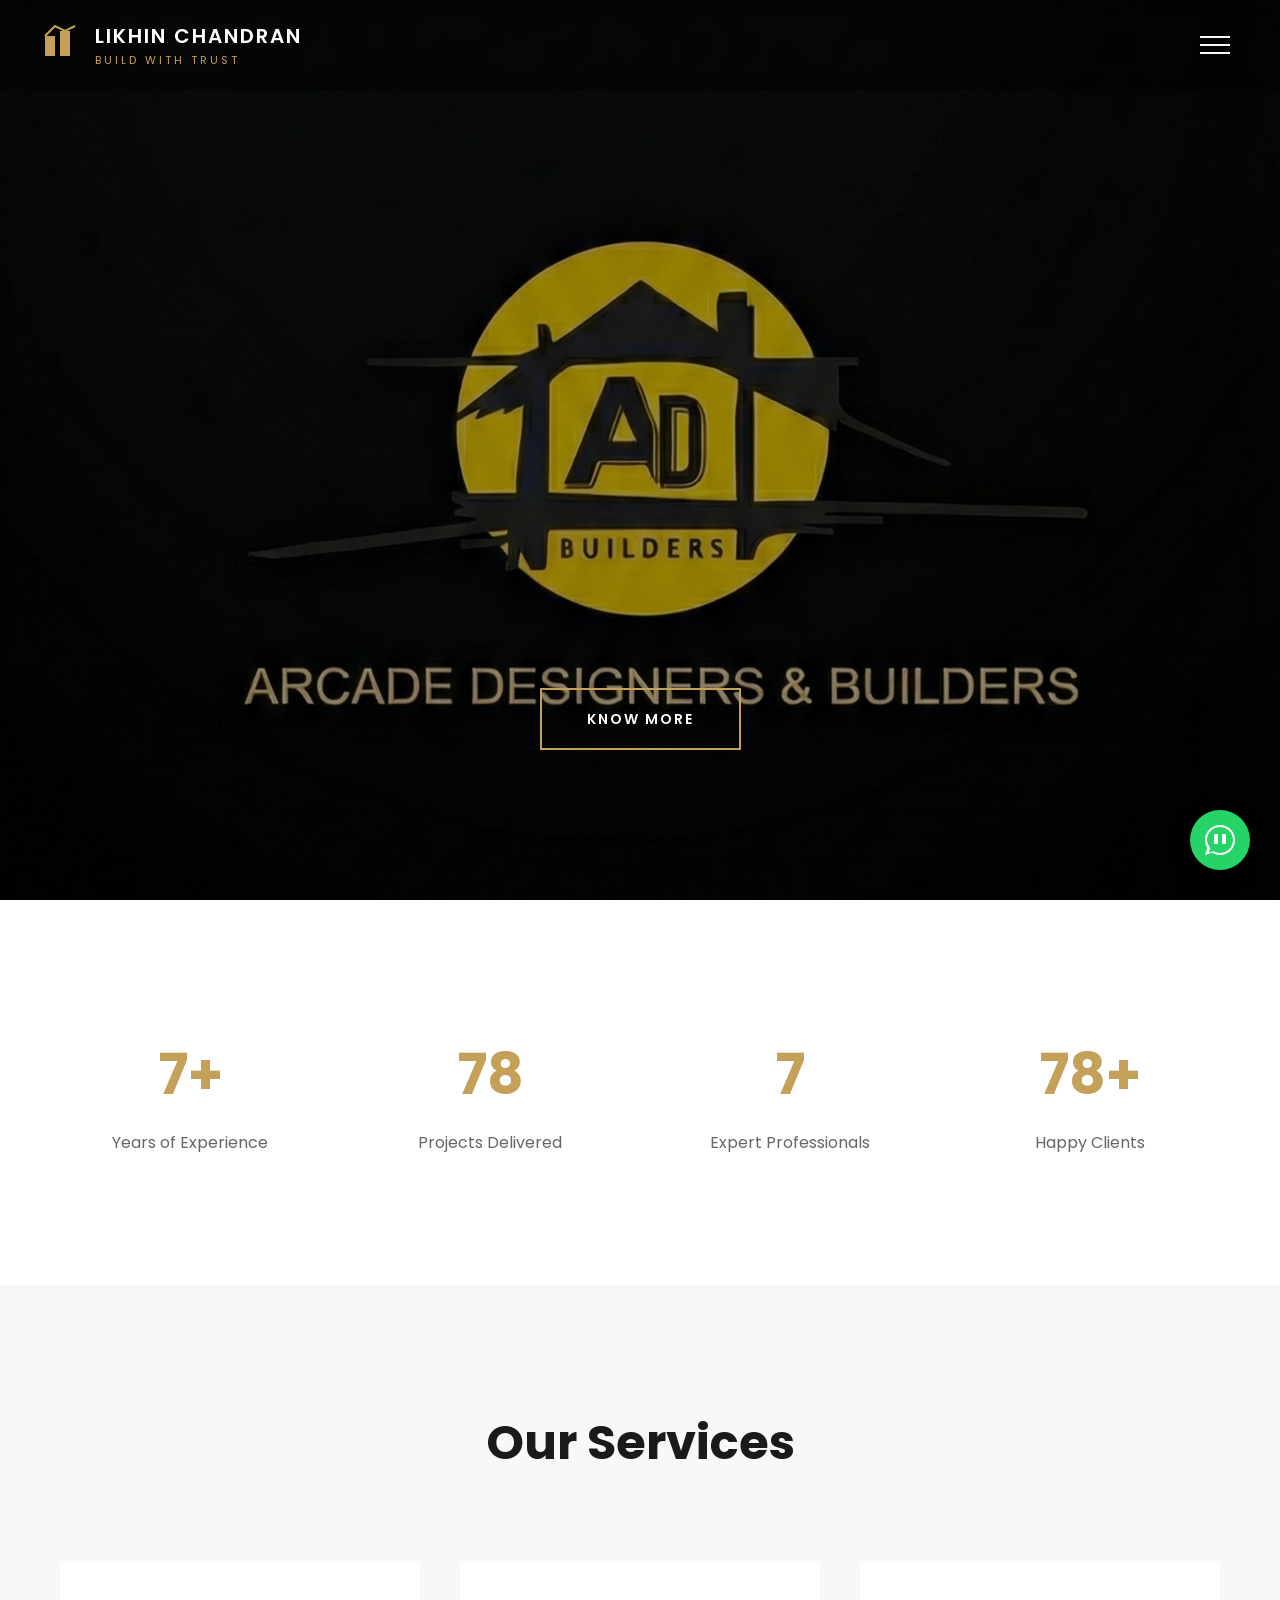
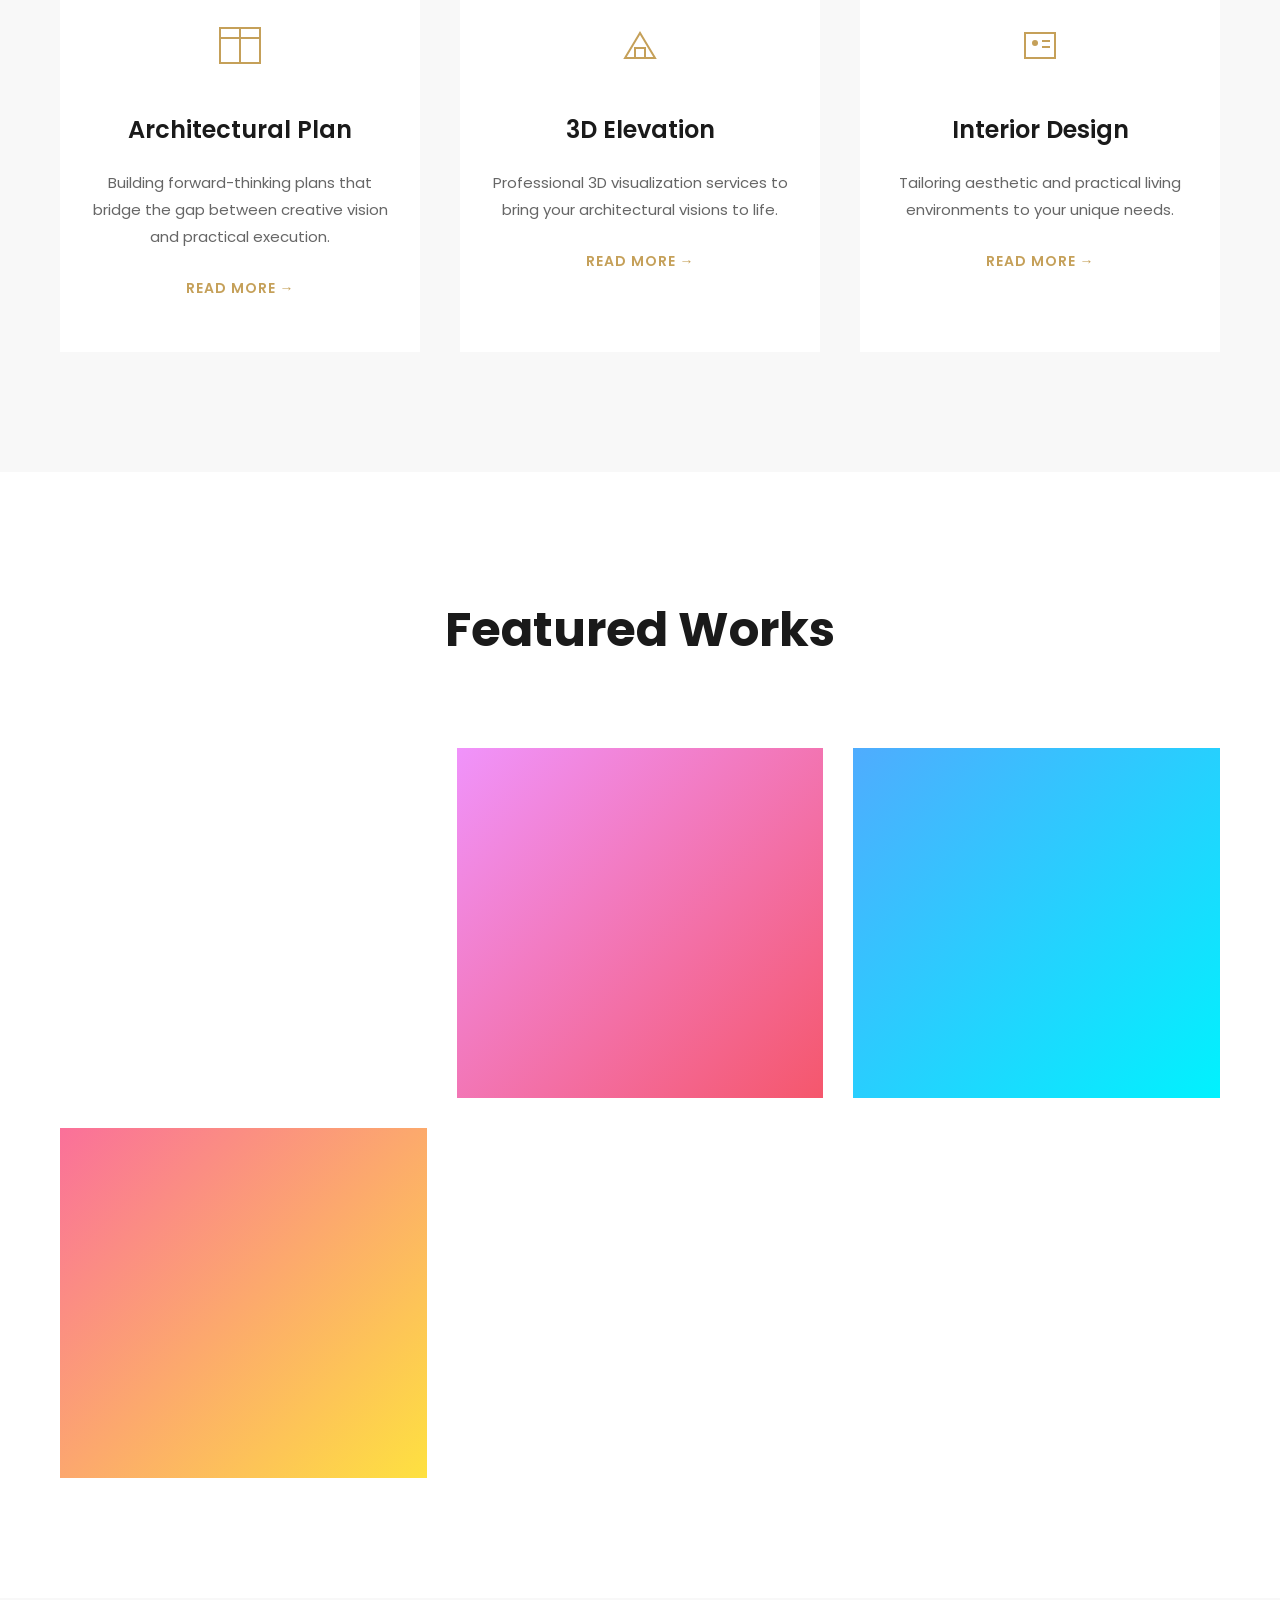
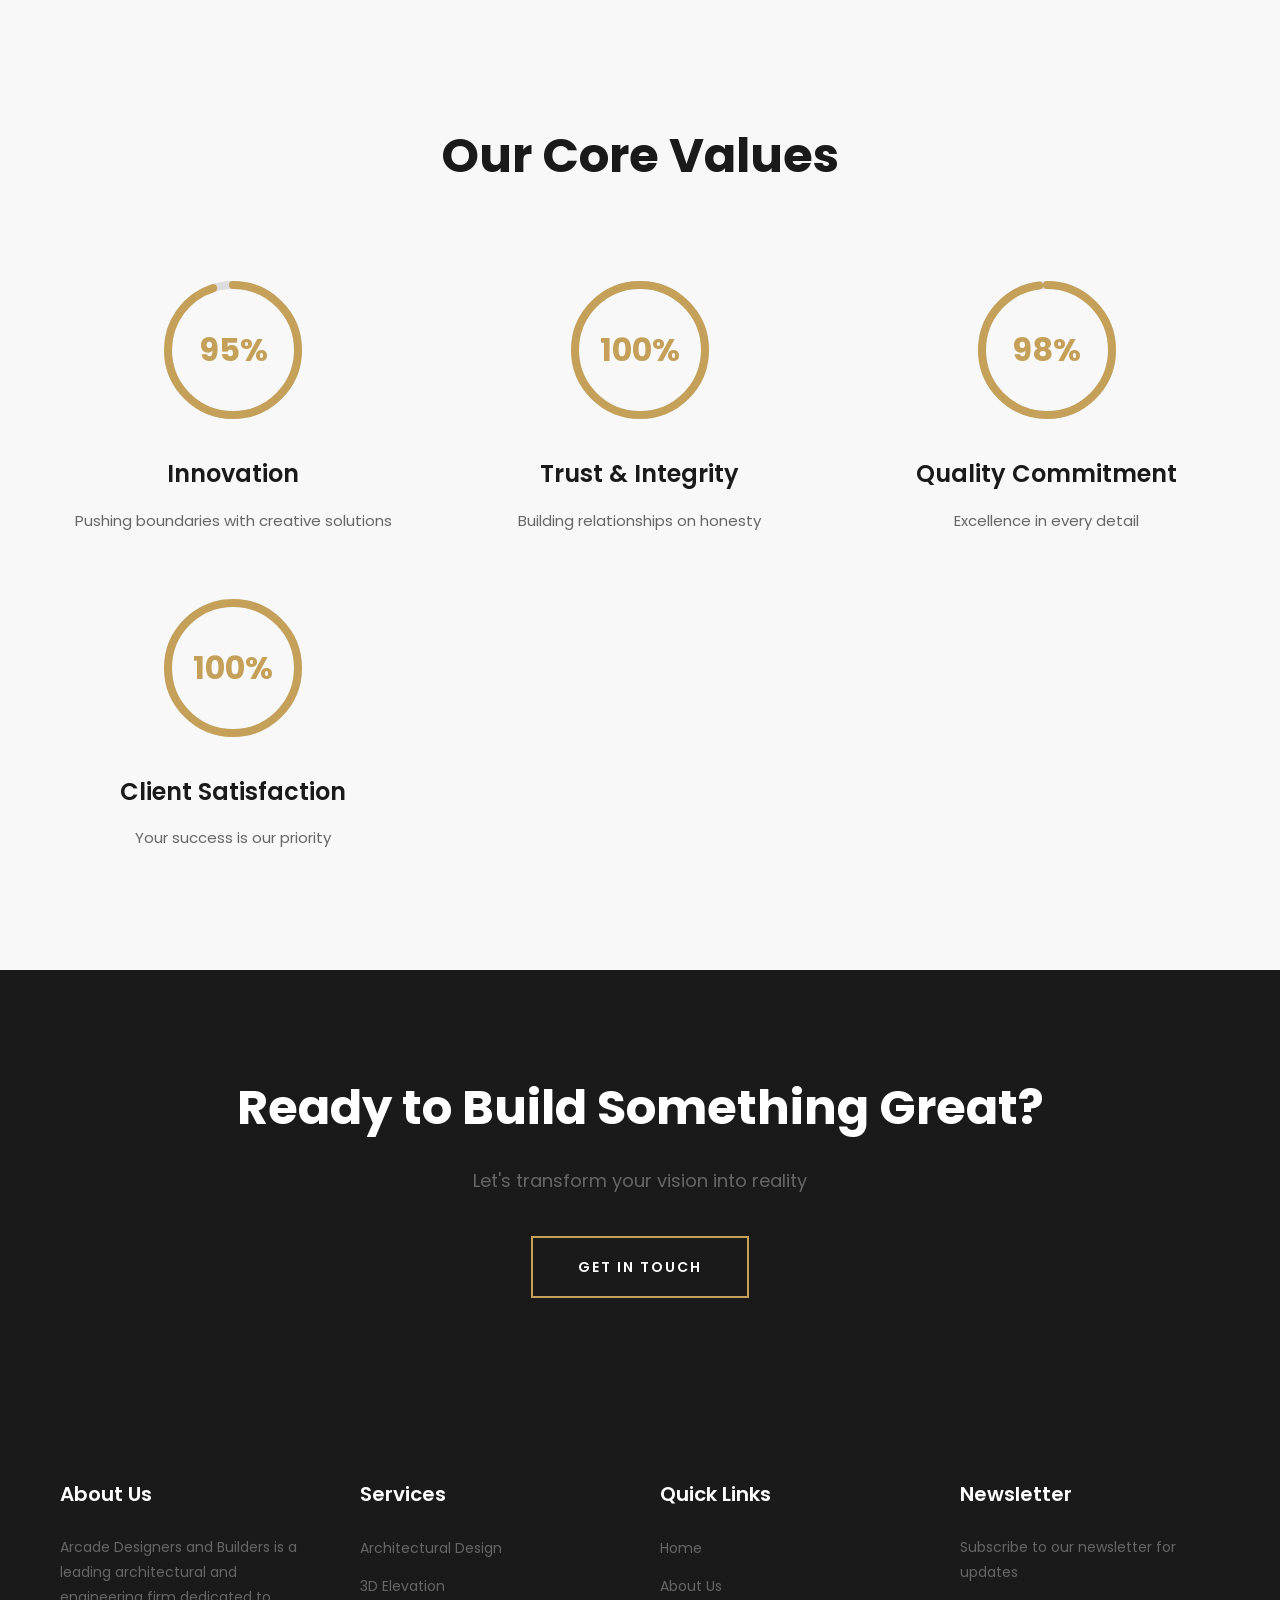
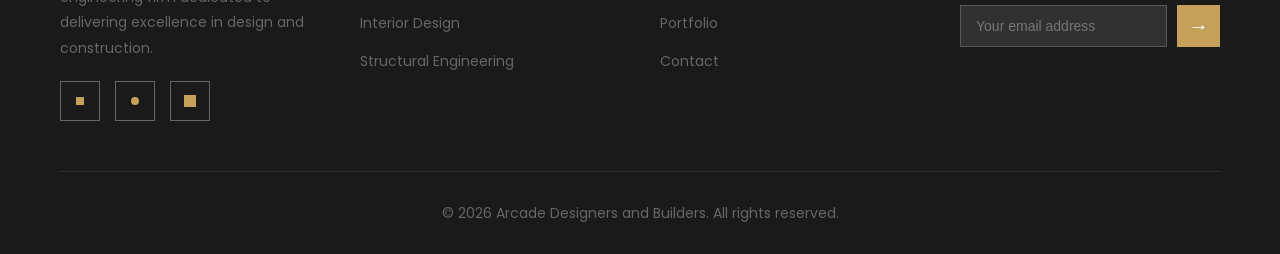
==== index.html @ ccc4a465 "Add files via upload" ====
<!DOCTYPE html>
<html lang="en">

<head>
    <meta charset="UTF-8">
    <meta name="viewport" content="width=device-width, initial-scale=1.0">
    <meta http-equiv="Cache-Control" content="no-cache, no-store, must-revalidate">
    <meta http-equiv="Pragma" content="no-cache">
    <meta http-equiv="Expires" content="0">
    <title>ARCADE DESIGNERS AND BUILDERS - Engineering Excellence, Delivered</title>
    <meta name="description"
        content="Professional architectural design, 3D elevation, and interior design services. Building with trust for over 10 years.">
    <link rel="preconnect" href="https://fonts.googleapis.com">
    <link rel="preconnect" href="https://fonts.gstatic.com" crossorigin>
    <link href="https://fonts.googleapis.com/css2?family=Poppins:wght@300;400;500;600;700&display=swap"
        rel="stylesheet">
    <link rel="stylesheet" href="style.css?v=3">
</head>

<body>
    <!-- Header -->
    <header class="header">
        <div class="logo">
            <div class="logo-icon">
                <svg width="40" height="40" viewBox="0 0 40 40" fill="none">
                    <rect x="5" y="15" width="10" height="20" fill="#C5A059" />
                    <rect x="20" y="10" width="10" height="25" fill="#C5A059" />
                    <rect x="35" y="5" width="0" height="30" fill="#C5A059" />
                    <path d="M5 15 L15 5 L25 10 L35 5" stroke="#C5A059" stroke-width="2" />
                </svg>
            </div>
            <div class="logo-text">
                <h1>LIKHIN CHANDRAN</h1>
                <p>Build with Trust</p>
            </div>
        </div>
        <button class="hamburger" id="hamburger" aria-label="Toggle Menu">
            <span></span>
            <span></span>
            <span></span>
        </button>
    </header>

    <!-- Full Screen Menu Overlay -->
    <div class="menu-overlay" id="menuOverlay">
        <nav class="menu-nav">
            <a href="#home" class="menu-link">Home</a>
            <a href="#about" class="menu-link">About Us</a>
            <a href="#services" class="menu-link">Services</a>
            <a href="#portfolio" class="menu-link">Portfolio</a>
            <a href="#contact" class="menu-link">Contact</a>
        </nav>
    </div>

    <!-- Hero Section -->
    <section class="hero" id="home">
        <div class="hero-slider">
            <div class="hero-slide active" style="background: url('images/main.png') center/cover no-repeat;">
                <div class="hero-overlay"></div>
            </div>
        </div>
        <div class="hero-content">
            <h2 class="hero-title"></h2>
            <a href="#services" class="hero-btn">KNOW MORE</a>
        </div>
    </section>

    <!-- Statistics Section -->
    <section class="statistics">
        <div class="container">
            <div class="stats-grid">
                <div class="stat-card reveal">
                    <div class="stat-number">10+</div>
                    <div class="stat-label">Years of Experience</div>
                </div>
                <div class="stat-card reveal">
                    <div class="stat-number">100</div>
                    <div class="stat-label">Projects Delivered</div>
                </div>
                <div class="stat-card reveal">
                    <div class="stat-number">10</div>
                    <div class="stat-label">Expert Professionals</div>
                </div>
                <div class="stat-card reveal">
                    <div class="stat-number">100+</div>
                    <div class="stat-label">Happy Clients</div>
                </div>
            </div>
        </div>
    </section>

    <!-- Services Section -->
    <section class="services" id="services">
        <div class="container">
            <h2 class="section-title reveal">Our Services</h2>
            <div class="services-grid">
                <div class="service-card reveal">
                    <div class="service-icon">
                        <svg width="60" height="60" viewBox="0 0 60 60" fill="none">
                            <rect x="10" y="15" width="40" height="35" stroke="#C5A059" stroke-width="2" />
                            <line x1="10" y1="25" x2="50" y2="25" stroke="#C5A059" stroke-width="2" />
                            <line x1="30" y1="15" x2="30" y2="50" stroke="#C5A059" stroke-width="2" />
                        </svg>
                    </div>
                    <h3>Architectural Plan</h3>
                    <p>Building forward-thinking plans that bridge the gap between creative vision and practical
                        execution.
                    </p>
                    <a href="services.html#architectural-plan" class="read-more">READ MORE →</a>
                </div>
                <div class="service-card reveal">
                    <div class="service-icon">
                        <svg width="60" height="60" viewBox="0 0 60 60" fill="none">
                            <path d="M15 45 L30 20 L45 45 Z" stroke="#C5A059" stroke-width="2" />
                            <rect x="25" y="35" width="10" height="10" stroke="#C5A059" stroke-width="2" />
                        </svg>
                    </div>
                    <h3>3D Elevation</h3>
                    <p>Professional 3D visualization services to bring your architectural visions to life.</p>
                    <a href="services.html#3d-elevation" class="read-more">READ MORE →</a>
                </div>
                <div class="service-card reveal">
                    <div class="service-icon">
                        <svg width="60" height="60" viewBox="0 0 60 60" fill="none">
                            <rect x="15" y="20" width="30" height="25" stroke="#C5A059" stroke-width="2" />
                            <circle cx="25" cy="30" r="3" fill="#C5A059" />
                            <rect x="32" y="27" width="8" height="2" fill="#C5A059" />
                            <rect x="32" y="33" width="8" height="2" fill="#C5A059" />
                        </svg>
                    </div>
                    <h3>Interior Design</h3>
                    <p>Tailoring aesthetic and practical living environments to your unique needs.</p>
                    <a href="services.html#interior-design" class="read-more">READ MORE →</a>
                </div>
            </div>
        </div>
    </section>

    <!-- Portfolio Section -->
    <section class="portfolio" id="portfolio">
        <div class="container">
            <h2 class="section-title reveal">Featured Works</h2>
            <div class="portfolio-grid">
                <a href="works.html#residential" class="portfolio-item reveal">
                    <div class="portfolio-image" style="background: url('images/main3.png') center/cover no-repeat;">
                    </div>
                    <div class="portfolio-overlay">
                        <h3>Residential Villa</h3>
                        <p>Modern Architecture</p>
                    </div>
                </a>
                <a href="works.html#commercial" class="portfolio-item reveal">
                    <div class="portfolio-image" style="background: linear-gradient(135deg, #f093fb 0%, #f5576c 100%);">
                    </div>
                    <div class="portfolio-overlay">
                        <h3>Commercial Complex</h3>
                        <p>Contemporary Design</p>
                    </div>
                </a>
                <a href="works.html#interior" class="portfolio-item reveal">
                    <div class="portfolio-image" style="background: linear-gradient(135deg, #4facfe 0%, #00f2fe 100%);">
                    </div>
                    <div class="portfolio-overlay">
                        <h3>Luxury Interior</h3>
                        <p>Premium Finishes</p>
                    </div>
                </a>
                <a href="works.html#urban" class="portfolio-item reveal">
                    <div class="portfolio-image" style="background: linear-gradient(135deg, #fa709a 0%, #fee140 100%);">
                    </div>
                    <div class="portfolio-overlay">
                        <h3>Urban Planning</h3>
                        <p>Smart City Solutions</p>
                    </div>
                </a>
            </div>
        </div>
    </section>

    <!-- Core Values with Progress Circles -->
    <section class="core-values">
        <div class="container">
            <h2 class="section-title reveal">Our Core Values</h2>
            <div class="values-grid">
                <div class="value-card reveal">
                    <div class="progress-circle" data-progress="95">
                        <svg width="150" height="150">
                            <circle cx="75" cy="75" r="65" class="progress-bg"></circle>
                            <circle cx="75" cy="75" r="65" class="progress-bar" data-target="95"></circle>
                        </svg>
                        <div class="progress-text">95%</div>
                    </div>
                    <h3>Innovation</h3>
                    <p>Pushing boundaries with creative solutions</p>
                </div>
                <div class="value-card reveal">
                    <div class="progress-circle" data-progress="100">
                        <svg width="150" height="150">
                            <circle cx="75" cy="75" r="65" class="progress-bg"></circle>
                            <circle cx="75" cy="75" r="65" class="progress-bar" data-target="100"></circle>
                        </svg>
                        <div class="progress-text">100%</div>
                    </div>
                    <h3>Trust & Integrity</h3>
                    <p>Building relationships on honesty</p>
                </div>
                <div class="value-card reveal">
                    <div class="progress-circle" data-progress="98">
                        <svg width="150" height="150">
                            <circle cx="75" cy="75" r="65" class="progress-bg"></circle>
                            <circle cx="75" cy="75" r="65" class="progress-bar" data-target="98"></circle>
                        </svg>
                        <div class="progress-text">98%</div>
                    </div>
                    <h3>Quality Commitment</h3>
                    <p>Excellence in every detail</p>
                </div>
                <div class="value-card reveal">
                    <div class="progress-circle" data-progress="100">
                        <svg width="150" height="150">
                            <circle cx="75" cy="75" r="65" class="progress-bg"></circle>
                            <circle cx="75" cy="75" r="65" class="progress-bar" data-target="100"></circle>
                        </svg>
                        <div class="progress-text">100%</div>
                    </div>
                    <h3>Client Satisfaction</h3>
                    <p>Your success is our priority</p>
                </div>
            </div>
        </div>
    </section>

    <!-- Call to Action -->
    <section class="cta">
        <div class="container">
            <div class="cta-content reveal">
                <h2>Ready to Build Something Great?</h2>
                <p>Let's transform your vision into reality</p>
                <a href="contact.html" class="cta-btn" style="display: inline-block; text-decoration: none;">GET IN
                    TOUCH</a>
            </div>
        </div>
    </section>


    <!-- Footer -->
    <footer class="footer" id="contact">
        <div class="container">
            <div class="footer-grid">
                <div class="footer-col">
                    <h4>About Us</h4>
                    <p>Arcade Designers and Builders is a leading architectural and engineering firm dedicated to
                        delivering
                        excellence in design and construction.</p>
                    <div class="social-links">
                        <a href="#" aria-label="Facebook">
                            <svg width="24" height="24" fill="#C5A059">
                                <rect x="8" y="8" width="8" height="8" />
                            </svg>
                        </a>
                        <a href="#" aria-label="Instagram">
                            <svg width="24" height="24" fill="#C5A059">
                                <circle cx="12" cy="12" r="4" />
                            </svg>
                        </a>
                        <a href="#" aria-label="LinkedIn">
                            <svg width="24" height="24" fill="#C5A059">
                                <rect x="6" y="6" width="12" height="12" />
                            </svg>
                        </a>
                    </div>
                </div>
                <div class="footer-col">
                    <h4>Services</h4>
                    <ul>
                        <li><a href="#">Architectural Design</a></li>
                        <li><a href="#">3D Elevation</a></li>
                        <li><a href="#">Interior Design</a></li>
                        <li><a href="#">Structural Engineering</a></li>
                    </ul>
                </div>
                <div class="footer-col">
                    <h4>Quick Links</h4>
                    <ul>
                        <li><a href="#">Home</a></li>
                        <li><a href="#">About Us</a></li>
                        <li><a href="#">Portfolio</a></li>
                        <li><a href="#">Contact</a></li>
                    </ul>
                </div>
                <div class="footer-col">
                    <h4>Newsletter</h4>
                    <p>Subscribe to our newsletter for updates</p>
                    <form class="newsletter-form">
                        <input type="email" placeholder="Your email address" required>
                        <button type="submit" aria-label="Subscribe">→</button>
                    </form>
                </div>
            </div>
            <div class="footer-bottom">
                <p>&copy; 2026 Arcade Designers and Builders. All rights reserved.</p>
            </div>
        </div>
    </footer>

    <!-- Floating WhatsApp Button -->
    <a href="https://wa.me/1234567890" class="whatsapp-float" target="_blank" aria-label="Chat on WhatsApp">
        <svg width="60" height="60" viewBox="0 0 60 60" fill="white">
            <path
                d="M30 15c-8.284 0-15 6.716-15 15 0 2.973.87 5.745 2.363 8.084L15 45l7.13-2.256A14.94 14.94 0 0030 45c8.284 0 15-6.716 15-15s-6.716-15-15-15zm0 2c7.18 0 13 5.82 13 13s-5.82 13-13 13a12.94 12.94 0 01-6.508-1.738l-4.63 1.465 1.528-4.493A12.94 12.94 0 0117 30c0-7.18 5.82-13 13-13z" />
            <path
                d="M24 25c0-.552.448-1 1-1h2c.552 0 1 .448 1 1v8c0 .552-.448 1-1 1h-2c-.552 0-1-.448-1-1v-8zm8 0c0-.552.448-1 1-1h2c.552 0 1 .448 1 1v8c0 .552-.448 1-1 1h-2c-.552 0-1-.448-1-1v-8z" />
        </svg>
    </a>

    <script src="script.js?v=3"></script>
</body>

</html>
---- style.css ----
/* CSS Variables */
:root {
    --color-primary: #C5A059;
    --color-dark: #1a1a1a;
    --color-gray: #333;
    --color-light-gray: #666;
    --color-white: #ffffff;
    --font-primary: 'Poppins', sans-serif;
    --transition: all 0.5s cubic-bezier(0.4, 0, 0.2, 1);
    --transition-fast: all 0.3s cubic-bezier(0.4, 0, 0.2, 1);
}

/* Reset & Base Styles */
* {
    margin: 0;
    padding: 0;
    box-sizing: border-box;
}

body {
    font-family: var(--font-primary);
    color: var(--color-gray);
    line-height: 1.6;
    overflow-x: hidden;
}

html {
    scroll-behavior: smooth;
    scroll-padding-top: 80px;
}

@media (prefers-reduced-motion: reduce) {
    html {
        scroll-behavior: auto;
    }
}

.container {
    max-width: 1200px;
    margin: 0 auto;
    padding: 0 20px;
}

/* Header */
.header {
    position: fixed;
    top: 0;
    left: 0;
    right: 0;
    z-index: 1000;
    padding: 20px 40px;
    display: flex;
    justify-content: space-between;
    align-items: center;
    background: rgba(0, 0, 0, 0.3);
    backdrop-filter: blur(10px);
    transition: var(--transition);
}

.logo {
    display: flex;
    align-items: center;
    gap: 15px;
}

.logo-text h1 {
    font-size: 20px;
    font-weight: 600;
    color: var(--color-white);
    letter-spacing: 2px;
}

.logo-text p {
    font-size: 11px;
    color: var(--color-primary);
    letter-spacing: 3px;
    text-transform: uppercase;
}

/* Hamburger Menu */
.hamburger {
    background: none;
    border: none;
    cursor: pointer;
    display: flex;
    flex-direction: column;
    gap: 6px;
    padding: 10px;
}

.hamburger span {
    width: 30px;
    height: 2px;
    background: var(--color-white);
    transition: var(--transition);
}

.hamburger.active span:nth-child(1) {
    transform: rotate(45deg) translate(8px, 8px);
}

.hamburger.active span:nth-child(2) {
    opacity: 0;
}

.hamburger.active span:nth-child(3) {
    transform: rotate(-45deg) translate(7px, -7px);
}

/* Menu Overlay */
.menu-overlay {
    position: fixed;
    top: 0;
    left: 0;
    width: 100%;
    height: 100%;
    background: rgba(0, 0, 0, 0.98);
    z-index: 999;
    display: flex;
    align-items: center;
    justify-content: center;
    opacity: 0;
    visibility: hidden;
    transition: var(--transition);
}

.menu-overlay.active {
    opacity: 1;
    visibility: visible;
}

.menu-nav {
    display: flex;
    flex-direction: column;
    gap: 30px;
}

.menu-link {
    font-size: 48px;
    font-weight: 600;
    color: var(--color-white);
    text-decoration: none;
    position: relative;
    transition: var(--transition);
    opacity: 0;
    transform: translateY(30px);
}

.menu-overlay.active .menu-link {
    opacity: 1;
    transform: translateY(0);
}

.menu-overlay.active .menu-link:nth-child(1) {
    transition-delay: 0.1s;
}

.menu-overlay.active .menu-link:nth-child(2) {
    transition-delay: 0.2s;
}

.menu-overlay.active .menu-link:nth-child(3) {
    transition-delay: 0.3s;
}

.menu-overlay.active .menu-link:nth-child(4) {
    transition-delay: 0.4s;
}

.menu-overlay.active .menu-link:nth-child(5) {
    transition-delay: 0.5s;
}

.menu-link:hover {
    color: var(--color-primary);
    transform: translateX(20px);
}

/* Hero Section */
.hero {
    position: relative;
    height: 100vh;
    overflow: hidden;
}

.hero-slider {
    position: absolute;
    top: 0;
    left: 0;
    width: 100%;
    height: 100%;
}

.hero-slide {
    position: absolute;
    top: 0;
    left: 0;
    width: 100%;
    height: 100%;
    opacity: 0;
    transition: opacity 1.5s ease-in-out;
}

.hero-slide.active {
    opacity: 1;
}

.hero-overlay {
    position: absolute;
    top: 0;
    left: 0;
    width: 100%;
    height: 100%;
    background: rgba(0, 0, 0, 0.4);
}

.hero-content {
    position: relative;
    z-index: 2;
    height: 100%;
    display: flex;
    flex-direction: column;
    align-items: center;
    justify-content: flex-end;
    /* Move to bottom */
    text-align: center;
    padding: 0 20px;
    padding-bottom: 150px;
    /* Space above indicators */
}

.hero-title {
    font-size: 72px;
    font-weight: 700;
    color: var(--color-white);
    margin-bottom: 40px;
    animation: fadeInUp 1s ease;
}

.hero-btn {
    display: inline-block;
    padding: 18px 45px;
    background: transparent;
    border: 2px solid var(--color-primary);
    color: var(--color-white);
    font-size: 14px;
    font-weight: 600;
    letter-spacing: 2px;
    cursor: pointer;
    text-decoration: none;
    transition: var(--transition);
    animation: fadeInUp 1s ease 0.3s backwards;
}

.hero-btn:hover {
    background: var(--color-primary);
    transform: translateY(-3px);
    box-shadow: 0 10px 30px rgba(197, 160, 89, 0.3);
}

.hero-indicators {
    position: absolute;
    bottom: 40px;
    left: 40px;
    z-index: 3;
    display: flex;
    gap: 30px;
}

.indicator {
    font-size: 18px;
    font-weight: 300;
    color: rgba(255, 255, 255, 0.5);
    cursor: pointer;
    transition: var(--transition);
}

.indicator.active {
    color: var(--color-primary);
    font-weight: 600;
}

/* Statistics Section */
.statistics {
    background: var(--color-white);
    padding: 100px 0;
}

.stats-grid {
    display: grid;
    grid-template-columns: repeat(auto-fit, minmax(250px, 1fr));
    gap: 40px;
}

.stat-card {
    text-align: center;
    padding: 30px;
}

.stat-number {
    font-size: 56px;
    font-weight: 700;
    color: var(--color-primary);
    margin-bottom: 10px;
}

.stat-label {
    font-size: 16px;
    color: var(--color-light-gray);
}

/* Services Section */
.services {
    background: #f8f8f8;
    padding: 120px 0;
}

.section-title {
    font-size: 48px;
    font-weight: 700;
    text-align: center;
    margin-bottom: 80px;
    color: var(--color-dark);
}

.services-grid {
    display: grid;
    grid-template-columns: repeat(auto-fit, minmax(300px, 1fr));
    gap: 40px;
}

.service-card {
    background: var(--color-white);
    padding: 50px 30px;
    text-align: center;
    transition: var(--transition);
    border: 1px solid transparent;
}

.service-card:hover {
    transform: translateY(-10px);
    box-shadow: 0 20px 60px rgba(0, 0, 0, 0.1);
    border-color: var(--color-primary);
}

.service-icon {
    margin-bottom: 30px;
}

.service-card h3 {
    font-size: 24px;
    font-weight: 600;
    margin-bottom: 20px;
    color: var(--color-dark);
}

.service-card p {
    font-size: 15px;
    line-height: 1.8;
    color: var(--color-light-gray);
    margin-bottom: 25px;
}

.read-more {
    color: var(--color-primary);
    font-size: 14px;
    font-weight: 600;
    text-decoration: none;
    letter-spacing: 1px;
    transition: var(--transition);
}

.read-more:hover {
    letter-spacing: 2px;
}

/* Portfolio Section */
.portfolio {
    background: var(--color-white);
    padding: 120px 0;
}

.portfolio-grid {
    display: grid;
    grid-template-columns: repeat(auto-fit, minmax(300px, 1fr));
    gap: 30px;
}

.portfolio-item {
    position: relative;
    height: 350px;
    overflow: hidden;
    cursor: pointer;
    display: block;
    text-decoration: none;
}

.portfolio-image {
    width: 100%;
    height: 100%;
    transition: transform 0.5s ease;
}

.portfolio-item:hover .portfolio-image {
    transform: scale(1.1);
}

.portfolio-overlay {
    position: absolute;
    bottom: 0;
    left: 0;
    right: 0;
    background: linear-gradient(transparent, rgba(0, 0, 0, 0.9));
    padding: 40px 30px;
    transform: translateY(100%);
    transition: var(--transition);
}

.portfolio-item:hover .portfolio-overlay {
    transform: translateY(0);
}

.portfolio-overlay h3 {
    font-size: 24px;
    font-weight: 600;
    color: var(--color-white);
    margin-bottom: 5px;
}

.portfolio-overlay p {
    font-size: 14px;
    color: var(--color-primary);
}

/* Call to Action */
.cta {
    background: var(--color-dark);
    padding: 100px 0;
}

.cta-content {
    text-align: center;
}

.cta-content h2 {
    font-size: 48px;
    font-weight: 700;
    color: var(--color-white);
    margin-bottom: 20px;
}

.cta-content p {
    font-size: 18px;
    color: var(--color-light-gray);
    margin-bottom: 40px;
}

.cta-btn {
    padding: 18px 45px;
    background: transparent;
    border: 2px solid var(--color-primary);
    color: var(--color-white);
    font-size: 14px;
    font-weight: 600;
    letter-spacing: 2px;
    cursor: pointer;
    transition: var(--transition);
}

.cta-btn:hover {
    background: var(--color-primary);
    transform: translateY(-3px);
    box-shadow: 0 10px 30px rgba(197, 160, 89, 0.3);
}

/* Core Values */
.core-values {
    background: #f8f8f8;
    padding: 120px 0;
}

.values-grid {
    display: grid;
    grid-template-columns: repeat(auto-fit, minmax(250px, 1fr));
    gap: 60px;
}

.value-card {
    text-align: center;
}

.progress-circle {
    position: relative;
    margin: 0 auto 30px;
    width: 150px;
    height: 150px;
}

.progress-bg {
    fill: none;
    stroke: #ddd;
    stroke-width: 8;
}

.progress-bar {
    fill: none;
    stroke: var(--color-primary);
    stroke-width: 8;
    stroke-linecap: round;
    stroke-dasharray: 408;
    stroke-dashoffset: 408;
    transform: rotate(-90deg);
    transform-origin: center;
    transition: stroke-dashoffset 2s ease;
}

.progress-text {
    position: absolute;
    top: 50%;
    left: 50%;
    transform: translate(-50%, -50%);
    font-size: 32px;
    font-weight: 700;
    color: var(--color-primary);
}

.value-card h3 {
    font-size: 24px;
    font-weight: 600;
    margin-bottom: 15px;
    color: var(--color-dark);
}

.value-card p {
    font-size: 15px;
    color: var(--color-light-gray);
}

/* Team Section */
.team {
    background: var(--color-white);
    padding: 120px 0;
}

.team-grid {
    display: grid;
    grid-template-columns: repeat(auto-fit, minmax(300px, 1fr));
    gap: 40px;
}

.team-member {
    text-align: center;
}

.team-photo {
    width: 100%;
    height: 350px;
    margin-bottom: 25px;
    transition: var(--transition);
}

.team-member:hover .team-photo {
    transform: scale(1.05);
}

.team-member h3 {
    font-size: 24px;
    font-weight: 600;
    margin-bottom: 10px;
    color: var(--color-dark);
}

.team-member p {
    font-size: 14px;
    color: var(--color-primary);
}

/* Footer */
.footer {
    background: var(--color-dark);
    color: var(--color-light-gray);
    padding: 80px 0 30px;
}

.footer-grid {
    display: grid;
    grid-template-columns: repeat(auto-fit, minmax(250px, 1fr));
    gap: 40px;
    margin-bottom: 50px;
}

.footer-col h4 {
    font-size: 20px;
    font-weight: 600;
    color: var(--color-white);
    margin-bottom: 25px;
}

.footer-col p {
    font-size: 14px;
    line-height: 1.8;
    margin-bottom: 20px;
}

.footer-col ul {
    list-style: none;
}

.footer-col ul li {
    margin-bottom: 12px;
}

.footer-col ul li a {
    color: var(--color-light-gray);
    text-decoration: none;
    font-size: 14px;
    transition: var(--transition);
}

.footer-col ul li a:hover {
    color: var(--color-primary);
}

.social-links {
    display: flex;
    gap: 15px;
}

.social-links a {
    width: 40px;
    height: 40px;
    display: flex;
    align-items: center;
    justify-content: center;
    border: 1px solid var(--color-light-gray);
    transition: var(--transition);
}

.social-links a:hover {
    border-color: var(--color-primary);
    transform: translateY(-3px);
}

.newsletter-form {
    display: flex;
    gap: 10px;
}

.newsletter-form input {
    flex: 1;
    padding: 12px 15px;
    background: rgba(255, 255, 255, 0.1);
    border: 1px solid rgba(255, 255, 255, 0.2);
    color: var(--color-white);
    font-size: 14px;
}

.newsletter-form button {
    width: 50px;
    background: var(--color-primary);
    border: none;
    color: var(--color-white);
    font-size: 20px;
    cursor: pointer;
    transition: var(--transition);
}

.newsletter-form button:hover {
    background: #d4b06a;
}

.footer-bottom {
    text-align: center;
    padding-top: 30px;
    border-top: 1px solid rgba(255, 255, 255, 0.1);
}

.footer-bottom p {
    font-size: 14px;
}

/* WhatsApp Float */
.whatsapp-float {
    position: fixed;
    bottom: 30px;
    right: 30px;
    width: 60px;
    height: 60px;
    background: #25D366;
    border-radius: 50%;
    display: flex;
    align-items: center;
    justify-content: center;
    box-shadow: 0 4px 20px rgba(0, 0, 0, 0.3);
    z-index: 1000;
    transition: var(--transition);
    animation: pulse 2s infinite;
}

.whatsapp-float:hover {
    transform: scale(1.1);
    box-shadow: 0 6px 30px rgba(37, 211, 102, 0.5);
}

/* Animations */
@keyframes fadeInUp {
    from {
        opacity: 0;
        transform: translateY(30px);
    }

    to {
        opacity: 1;
        transform: translateY(0);
    }
}

@keyframes pulse {

    0%,
    100% {
        transform: scale(1);
    }

    50% {
        transform: scale(1.05);
    }
}

/* Reveal Animation */
.reveal {
    opacity: 0;
    transform: translateY(50px);
    transition: all 0.8s ease;
}

.reveal.active {
    opacity: 1;
    transform: translateY(0);
}

/* Responsive Design */
@media (max-width: 768px) {
    .hero-title {
        font-size: 42px;
    }

    .section-title {
        font-size: 36px;
        margin-bottom: 50px;
    }

    .menu-link {
        font-size: 32px;
    }

    .stats-grid,
    .services-grid,
    .portfolio-grid,
    .values-grid,
    .team-grid,
    .footer-grid {
        grid-template-columns: 1fr;
    }

    .header {
        padding: 15px 20px;
    }

    .hero-indicators {
        bottom: 20px;
        left: 20px;
        gap: 15px;
    }

    .hero-content {
        padding-bottom: 100px;
    }

    .hero-btn {
        padding: 15px 35px;
        font-size: 13px;
    }

    .logo-text h1 {
        font-size: 16px;
    }

    .logo-text p {
        font-size: 9px;
    }

    .service-card,
    .portfolio-item,
    .value-card,
    .team-member {
        margin-bottom: 20px;
    }

    .whatsapp-float {
        width: 50px;
        height: 50px;
        bottom: 20px;
        right: 20px;
    }

    .whatsapp-float svg {
        width: 45px;
        height: 45px;
    }
}

@media (max-width: 480px) {
    .hero-title {
        font-size: 32px;
    }

    .section-title {
        font-size: 28px;
        margin-bottom: 50px;
    }

    /* Fix hero images cropping on mobile portrait with zoom animation */
    .hero-slide {
        background-size: contain !important;
        background-position: center !important;
        background-color: #000;
        transform: scale(1.0);
        transition: transform 0.15s ease-out, background-size 0.15s ease-out;
        will-change: transform;
    }

    /* Override parallax on mobile to prevent conflicts */
    .hero {
        transform: none !important;
    }
}
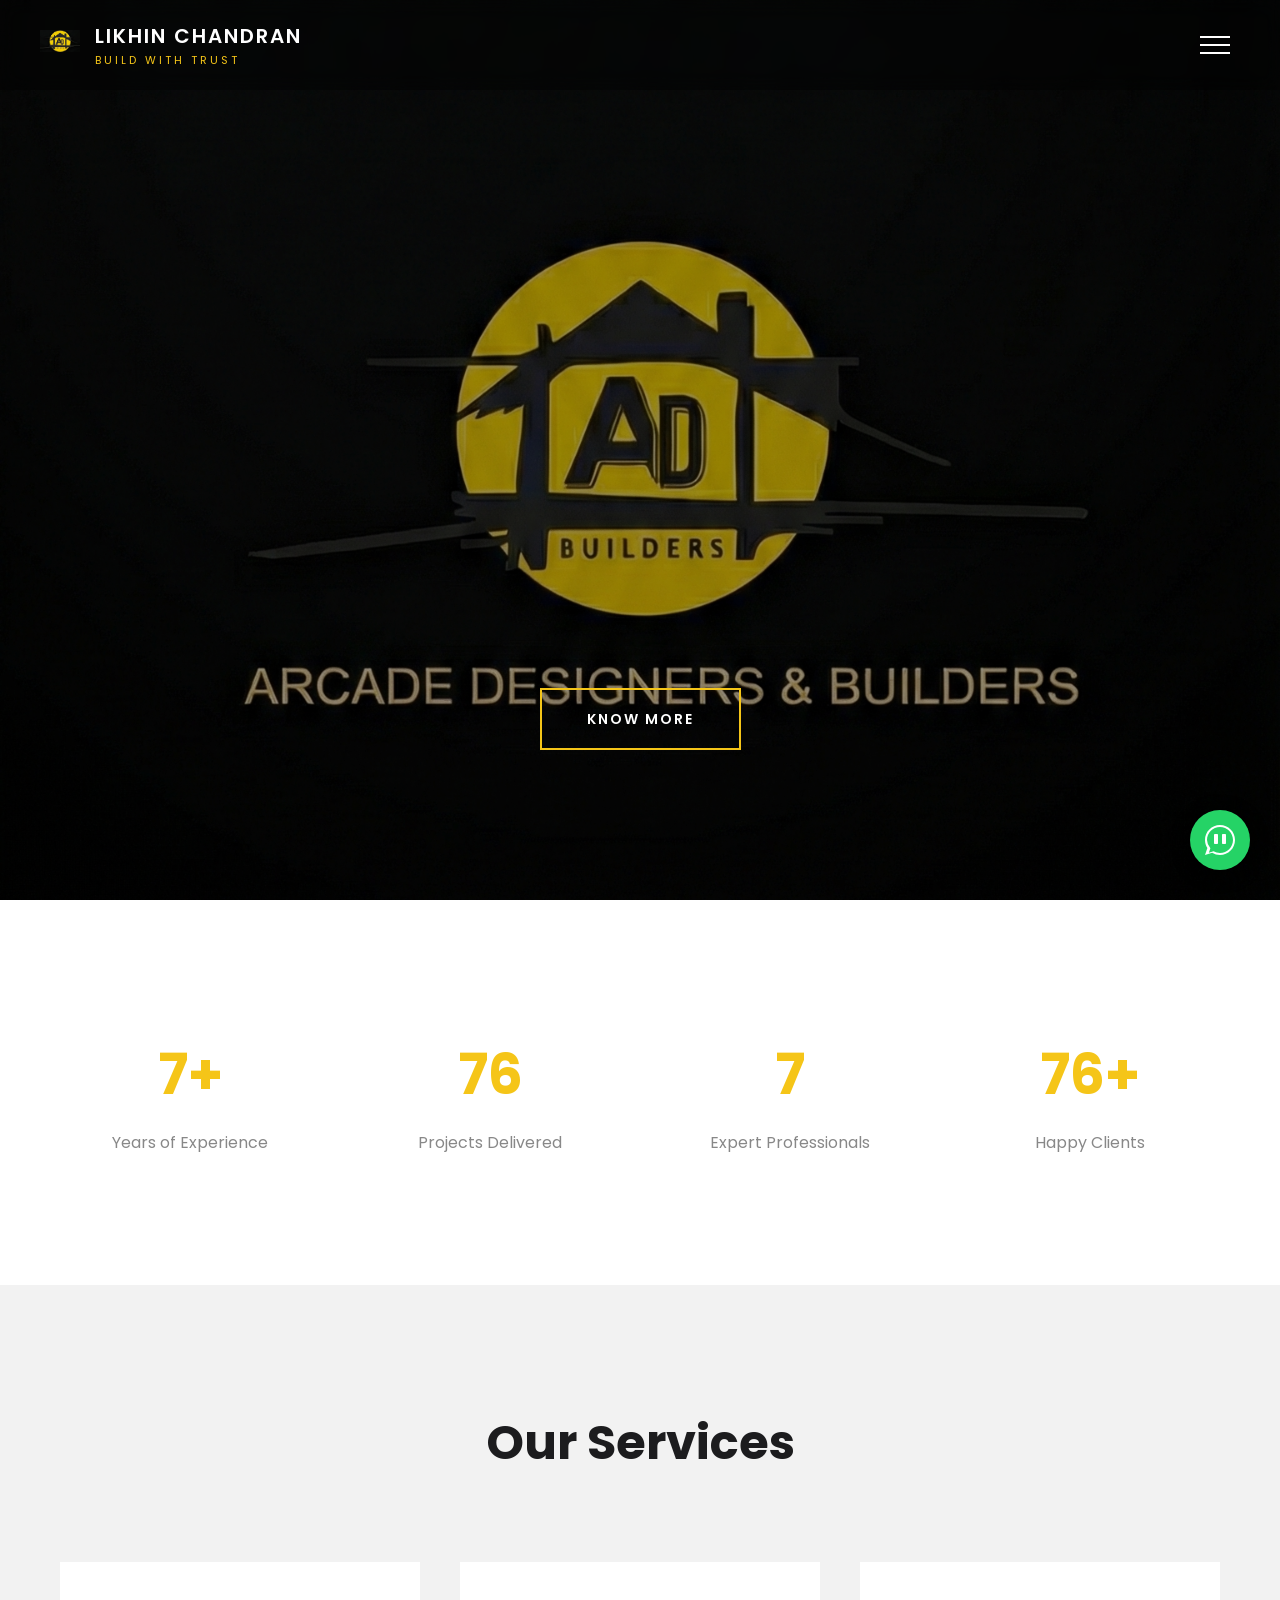
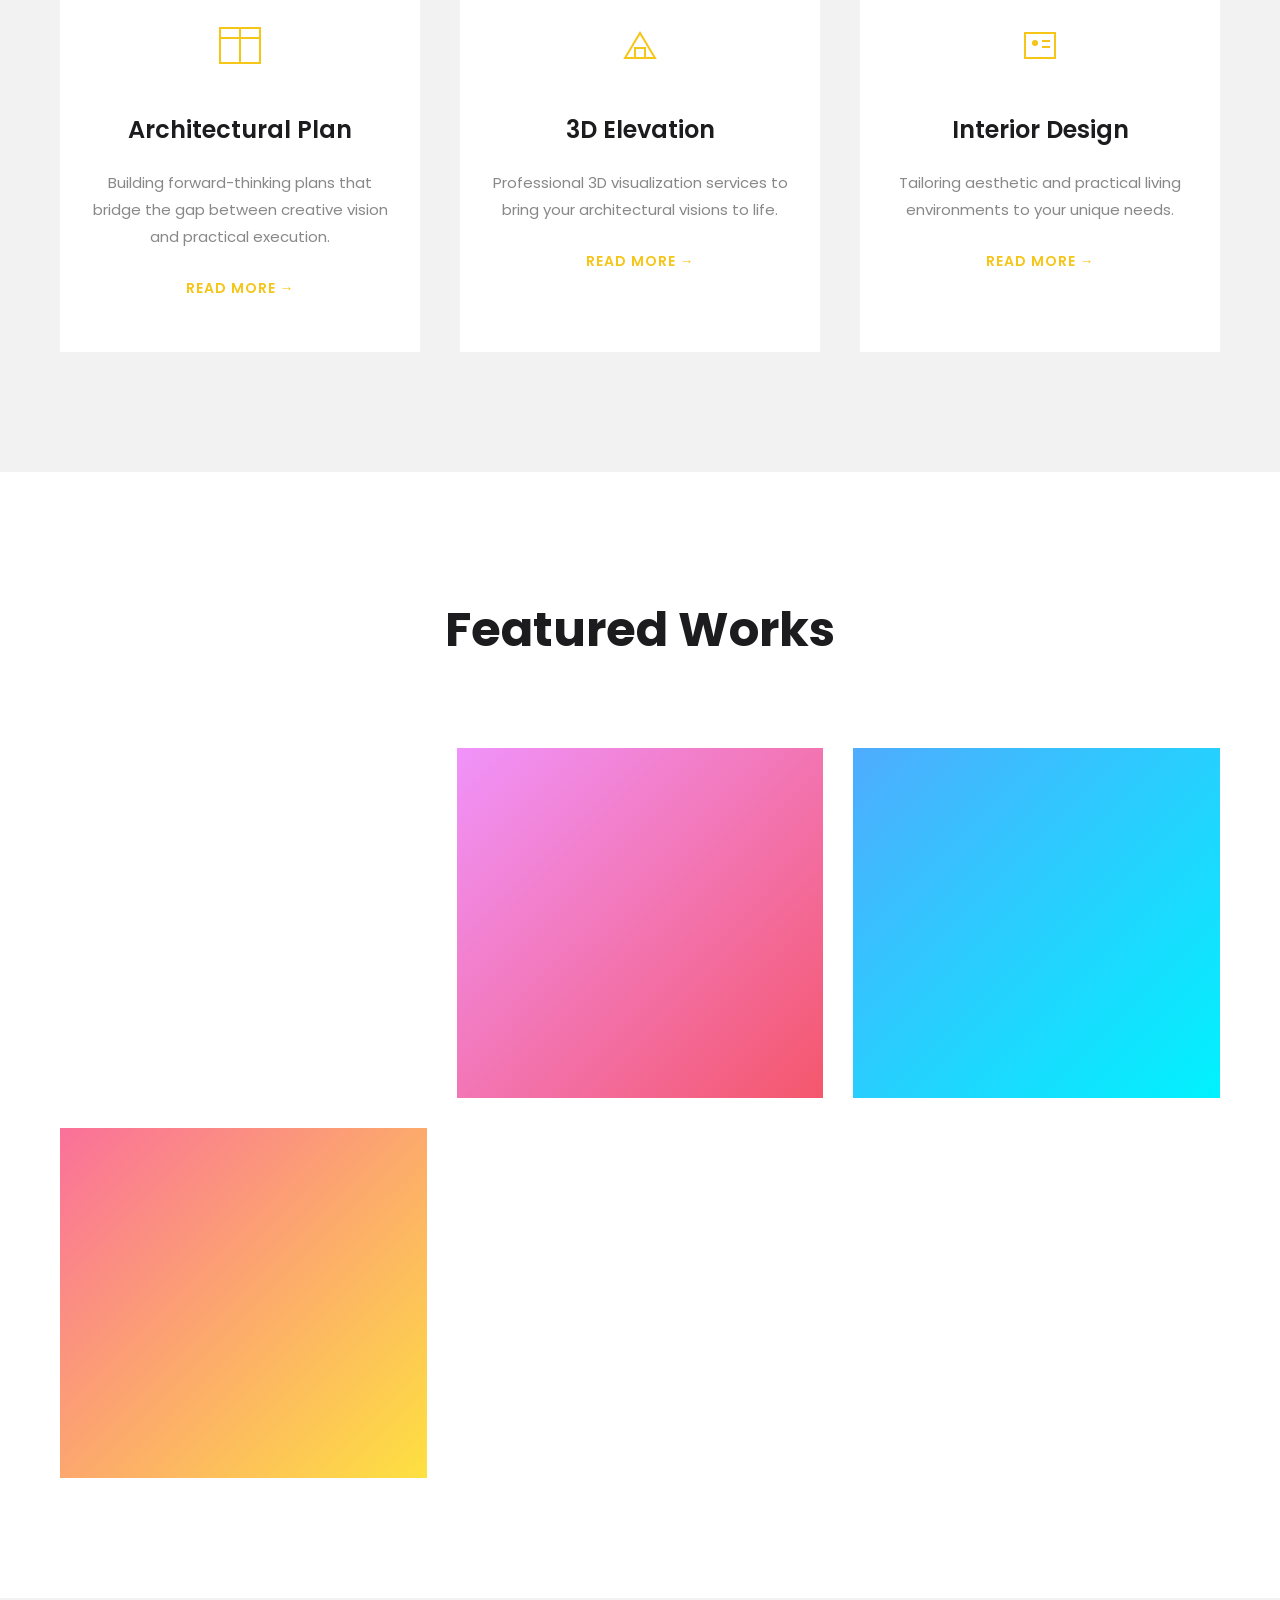
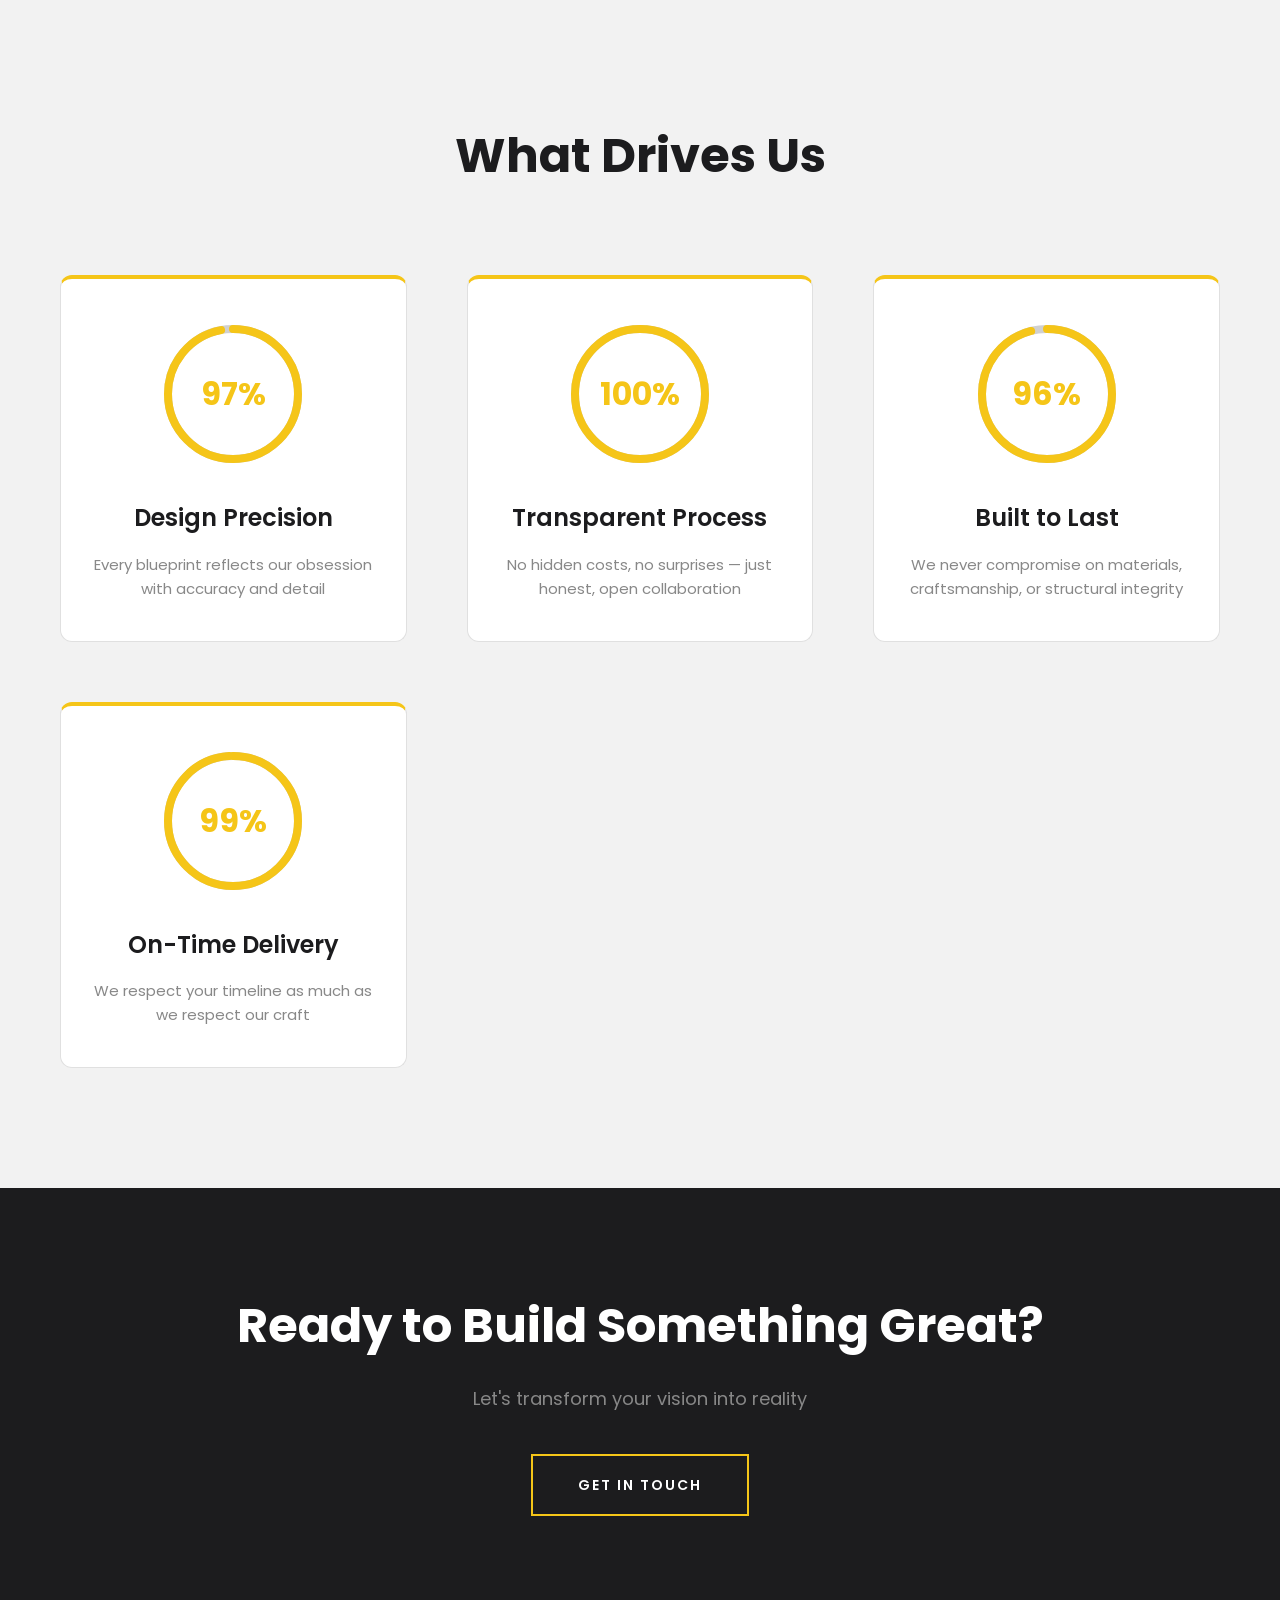
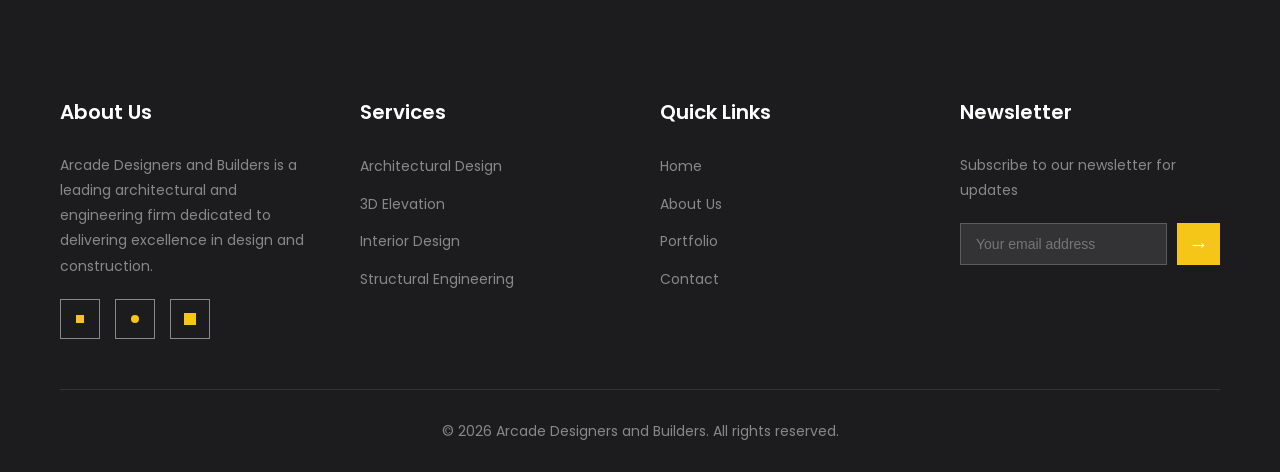
==== commit cc6e3f3b: "update: core values rewrite, slideshow for services, custom logo, color fixes across all pages" ====
--- a/index.html
+++ b/index.html
@@ -22,12 +22,7 @@
     <header class="header">
         <div class="logo">
             <div class="logo-icon">
-                <svg width="40" height="40" viewBox="0 0 40 40" fill="none">
-                    <rect x="5" y="15" width="10" height="20" fill="#C5A059" />
-                    <rect x="20" y="10" width="10" height="25" fill="#C5A059" />
-                    <rect x="35" y="5" width="0" height="30" fill="#C5A059" />
-                    <path d="M5 15 L15 5 L25 10 L35 5" stroke="#C5A059" stroke-width="2" />
-                </svg>
+                <img src="images/head.png" alt="Logo" style="width: 40px; height: 40px; object-fit: contain;">
             </div>
             <div class="logo-text">
                 <h1>LIKHIN CHANDRAN</h1>
@@ -97,9 +92,9 @@
                 <div class="service-card reveal">
                     <div class="service-icon">
                         <svg width="60" height="60" viewBox="0 0 60 60" fill="none">
-                            <rect x="10" y="15" width="40" height="35" stroke="#C5A059" stroke-width="2" />
-                            <line x1="10" y1="25" x2="50" y2="25" stroke="#C5A059" stroke-width="2" />
-                            <line x1="30" y1="15" x2="30" y2="50" stroke="#C5A059" stroke-width="2" />
+                            <rect x="10" y="15" width="40" height="35" stroke="#F5C518" stroke-width="2" />
+                            <line x1="10" y1="25" x2="50" y2="25" stroke="#F5C518" stroke-width="2" />
+                            <line x1="30" y1="15" x2="30" y2="50" stroke="#F5C518" stroke-width="2" />
                         </svg>
                     </div>
                     <h3>Architectural Plan</h3>
@@ -111,8 +106,8 @@
                 <div class="service-card reveal">
                     <div class="service-icon">
                         <svg width="60" height="60" viewBox="0 0 60 60" fill="none">
-                            <path d="M15 45 L30 20 L45 45 Z" stroke="#C5A059" stroke-width="2" />
-                            <rect x="25" y="35" width="10" height="10" stroke="#C5A059" stroke-width="2" />
+                            <path d="M15 45 L30 20 L45 45 Z" stroke="#F5C518" stroke-width="2" />
+                            <rect x="25" y="35" width="10" height="10" stroke="#F5C518" stroke-width="2" />
                         </svg>
                     </div>
                     <h3>3D Elevation</h3>
@@ -122,10 +117,10 @@
                 <div class="service-card reveal">
                     <div class="service-icon">
                         <svg width="60" height="60" viewBox="0 0 60 60" fill="none">
-                            <rect x="15" y="20" width="30" height="25" stroke="#C5A059" stroke-width="2" />
-                            <circle cx="25" cy="30" r="3" fill="#C5A059" />
-                            <rect x="32" y="27" width="8" height="2" fill="#C5A059" />
-                            <rect x="32" y="33" width="8" height="2" fill="#C5A059" />
+                            <rect x="15" y="20" width="30" height="25" stroke="#F5C518" stroke-width="2" />
+                            <circle cx="25" cy="30" r="3" fill="#F5C518" />
+                            <rect x="32" y="27" width="8" height="2" fill="#F5C518" />
+                            <rect x="32" y="33" width="8" height="2" fill="#F5C518" />
                         </svg>
                     </div>
                     <h3>Interior Design</h3>
@@ -180,18 +175,18 @@
     <!-- Core Values with Progress Circles -->
     <section class="core-values">
         <div class="container">
-            <h2 class="section-title reveal">Our Core Values</h2>
+            <h2 class="section-title reveal">What Drives Us</h2>
             <div class="values-grid">
                 <div class="value-card reveal">
-                    <div class="progress-circle" data-progress="95">
+                    <div class="progress-circle" data-progress="97">
                         <svg width="150" height="150">
                             <circle cx="75" cy="75" r="65" class="progress-bg"></circle>
-                            <circle cx="75" cy="75" r="65" class="progress-bar" data-target="95"></circle>
-                        </svg>
-                        <div class="progress-text">95%</div>
-                    </div>
-                    <h3>Innovation</h3>
-                    <p>Pushing boundaries with creative solutions</p>
+                            <circle cx="75" cy="75" r="65" class="progress-bar" data-target="97"></circle>
+                        </svg>
+                        <div class="progress-text">97%</div>
+                    </div>
+                    <h3>Design Precision</h3>
+                    <p>Every blueprint reflects our obsession with accuracy and detail</p>
                 </div>
                 <div class="value-card reveal">
                     <div class="progress-circle" data-progress="100">
@@ -201,30 +196,30 @@
                         </svg>
                         <div class="progress-text">100%</div>
                     </div>
-                    <h3>Trust & Integrity</h3>
-                    <p>Building relationships on honesty</p>
+                    <h3>Transparent Process</h3>
+                    <p>No hidden costs, no surprises — just honest, open collaboration</p>
                 </div>
                 <div class="value-card reveal">
-                    <div class="progress-circle" data-progress="98">
+                    <div class="progress-circle" data-progress="96">
                         <svg width="150" height="150">
                             <circle cx="75" cy="75" r="65" class="progress-bg"></circle>
-                            <circle cx="75" cy="75" r="65" class="progress-bar" data-target="98"></circle>
-                        </svg>
-                        <div class="progress-text">98%</div>
-                    </div>
-                    <h3>Quality Commitment</h3>
-                    <p>Excellence in every detail</p>
+                            <circle cx="75" cy="75" r="65" class="progress-bar" data-target="96"></circle>
+                        </svg>
+                        <div class="progress-text">96%</div>
+                    </div>
+                    <h3>Built to Last</h3>
+                    <p>We never compromise on materials, craftsmanship, or structural integrity</p>
                 </div>
                 <div class="value-card reveal">
-                    <div class="progress-circle" data-progress="100">
+                    <div class="progress-circle" data-progress="99">
                         <svg width="150" height="150">
                             <circle cx="75" cy="75" r="65" class="progress-bg"></circle>
-                            <circle cx="75" cy="75" r="65" class="progress-bar" data-target="100"></circle>
-                        </svg>
-                        <div class="progress-text">100%</div>
-                    </div>
-                    <h3>Client Satisfaction</h3>
-                    <p>Your success is our priority</p>
+                            <circle cx="75" cy="75" r="65" class="progress-bar" data-target="99"></circle>
+                        </svg>
+                        <div class="progress-text">99%</div>
+                    </div>
+                    <h3>On-Time Delivery</h3>
+                    <p>We respect your timeline as much as we respect our craft</p>
                 </div>
             </div>
         </div>
@@ -254,17 +249,17 @@
                         excellence in design and construction.</p>
                     <div class="social-links">
                         <a href="#" aria-label="Facebook">
-                            <svg width="24" height="24" fill="#C5A059">
+                            <svg width="24" height="24" fill="#F5C518">
                                 <rect x="8" y="8" width="8" height="8" />
                             </svg>
                         </a>
                         <a href="#" aria-label="Instagram">
-                            <svg width="24" height="24" fill="#C5A059">
+                            <svg width="24" height="24" fill="#F5C518">
                                 <circle cx="12" cy="12" r="4" />
                             </svg>
                         </a>
                         <a href="#" aria-label="LinkedIn">
-                            <svg width="24" height="24" fill="#C5A059">
+                            <svg width="24" height="24" fill="#F5C518">
                                 <rect x="6" y="6" width="12" height="12" />
                             </svg>
                         </a>
--- a/style.css
+++ b/style.css
@@ -1,9 +1,9 @@
 /* CSS Variables */
 :root {
-    --color-primary: #C5A059;
-    --color-dark: #1a1a1a;
-    --color-gray: #333;
-    --color-light-gray: #666;
+    --color-primary: #F5C518;
+    --color-dark: #1C1C1E;
+    --color-gray: #2E2E30;
+    --color-light-gray: #888888;
     --color-white: #ffffff;
     --font-primary: 'Poppins', sans-serif;
     --transition: all 0.5s cubic-bezier(0.4, 0, 0.2, 1);
@@ -52,7 +52,7 @@
     display: flex;
     justify-content: space-between;
     align-items: center;
-    background: rgba(0, 0, 0, 0.3);
+    background: rgba(28, 28, 30, 0.85);
     backdrop-filter: blur(10px);
     transition: var(--transition);
 }
@@ -114,7 +114,7 @@
     left: 0;
     width: 100%;
     height: 100%;
-    background: rgba(0, 0, 0, 0.98);
+    background: rgba(28, 28, 30, 0.98);
     z-index: 999;
     display: flex;
     align-items: center;
@@ -255,7 +255,7 @@
 .hero-btn:hover {
     background: var(--color-primary);
     transform: translateY(-3px);
-    box-shadow: 0 10px 30px rgba(197, 160, 89, 0.3);
+    box-shadow: 0 10px 30px rgba(245, 197, 24, 0.35);
 }
 
 .hero-indicators {
@@ -311,7 +311,7 @@
 
 /* Services Section */
 .services {
-    background: #f8f8f8;
+    background: #F2F2F2;
     padding: 120px 0;
 }
 
@@ -339,7 +339,7 @@
 
 .service-card:hover {
     transform: translateY(-10px);
-    box-shadow: 0 20px 60px rgba(0, 0, 0, 0.1);
+    box-shadow: 0 20px 60px rgba(28, 28, 30, 0.12);
     border-color: var(--color-primary);
 }
 
@@ -470,12 +470,12 @@
 .cta-btn:hover {
     background: var(--color-primary);
     transform: translateY(-3px);
-    box-shadow: 0 10px 30px rgba(197, 160, 89, 0.3);
+    box-shadow: 0 10px 30px rgba(245, 197, 24, 0.35);
 }
 
 /* Core Values */
 .core-values {
-    background: #f8f8f8;
+    background: #F2F2F2;
     padding: 120px 0;
 }
 
@@ -487,6 +487,17 @@
 
 .value-card {
     text-align: center;
+    background: var(--color-white);
+    padding: 40px 25px;
+    border-radius: 12px;
+    border: 1px solid #E0E0E0;
+    border-top: 4px solid var(--color-primary);
+    transition: var(--transition);
+}
+
+.value-card:hover {
+    transform: translateY(-8px);
+    box-shadow: 0 16px 48px rgba(28, 28, 30, 0.12);
 }
 
 .progress-circle {
@@ -498,7 +509,7 @@
 
 .progress-bg {
     fill: none;
-    stroke: #ddd;
+    stroke: #D0D0D0;
     stroke-width: 8;
 }
 
@@ -666,7 +677,7 @@
 }
 
 .newsletter-form button:hover {
-    background: #d4b06a;
+    background: #E8B800;
 }
 
 .footer-bottom {
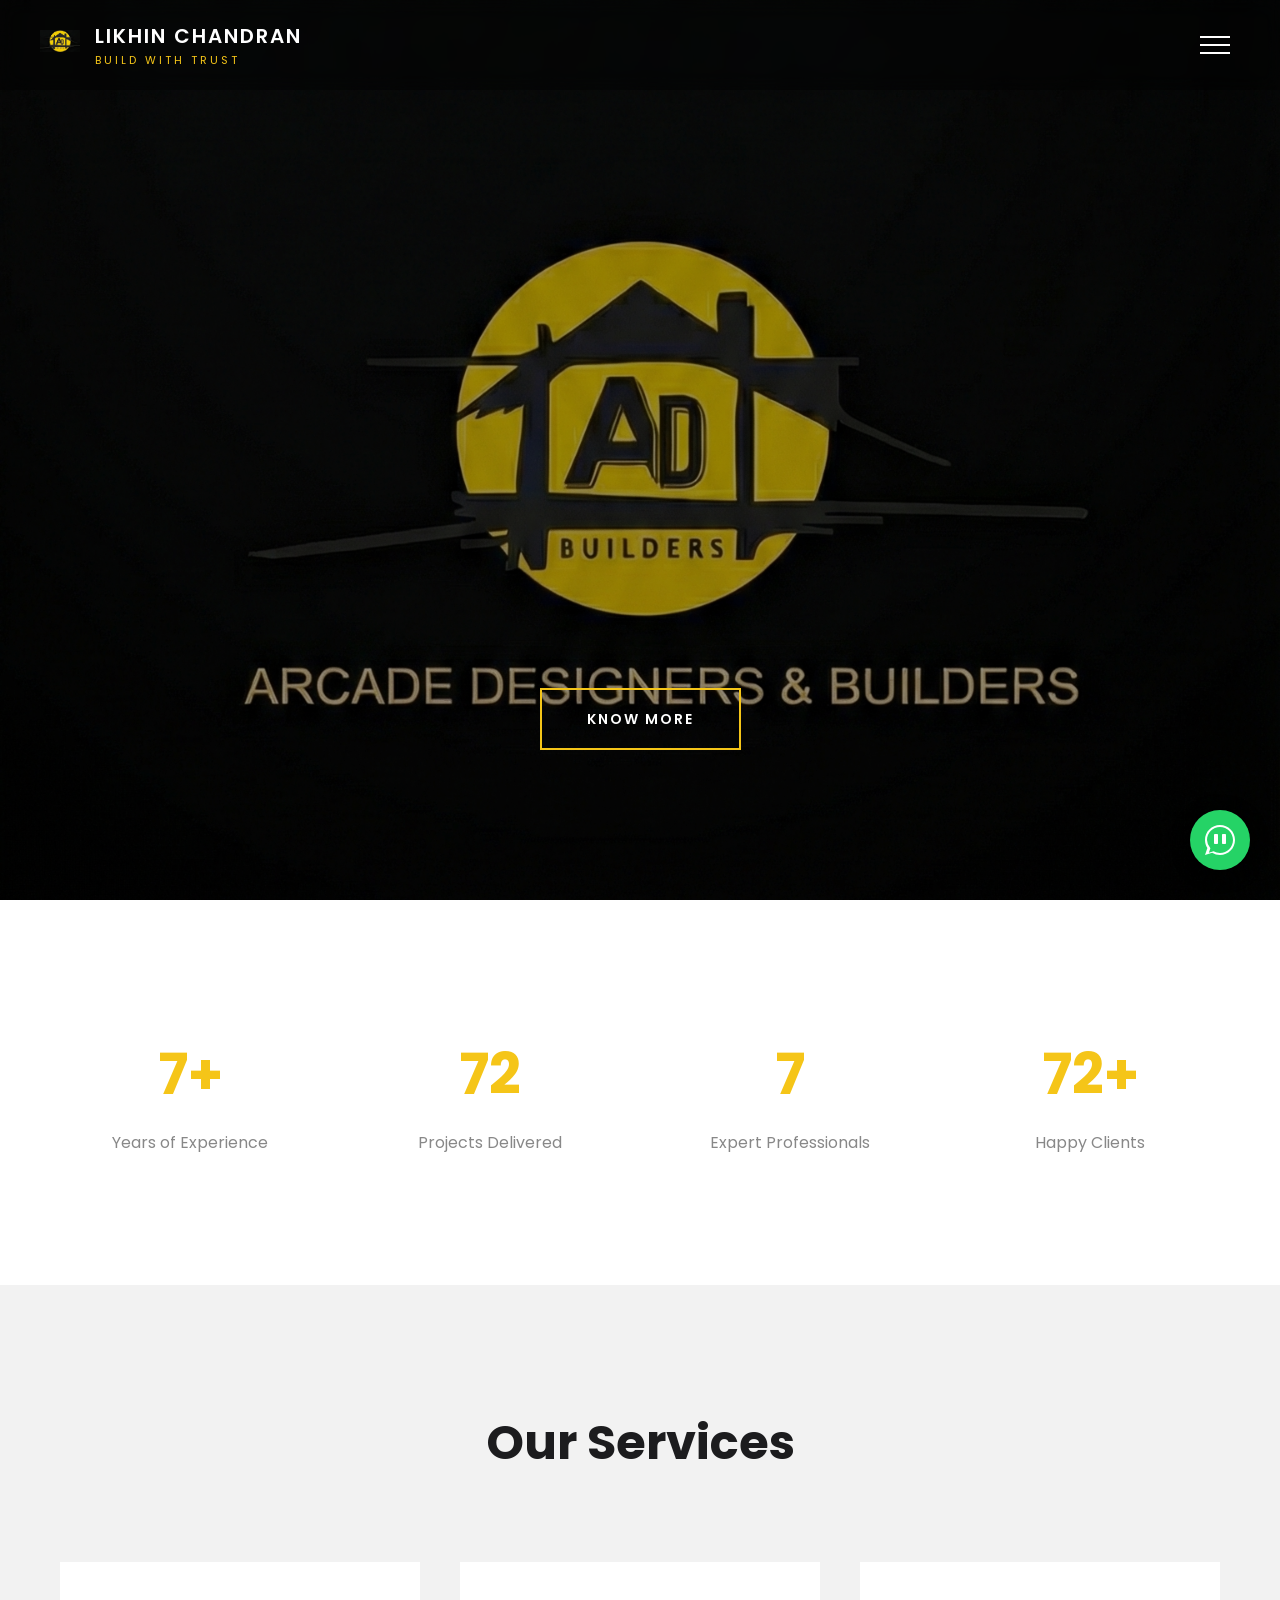
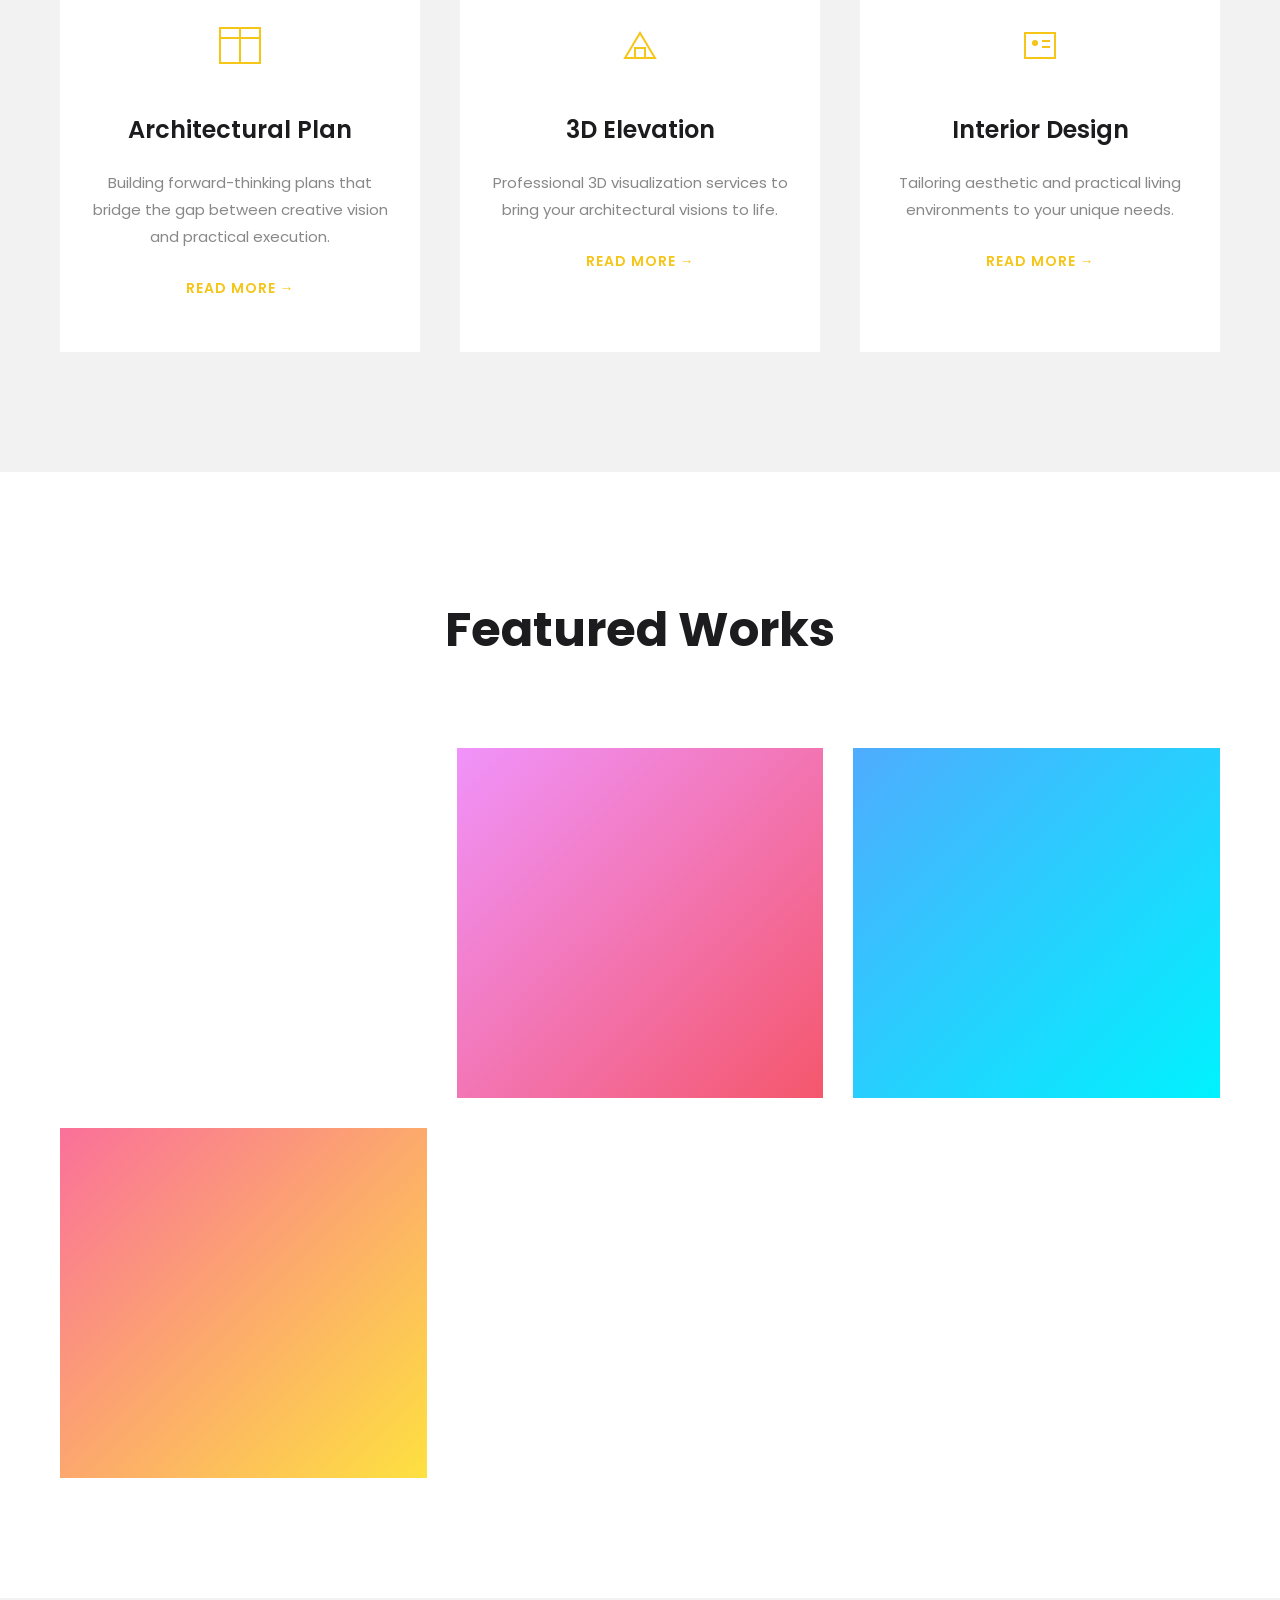
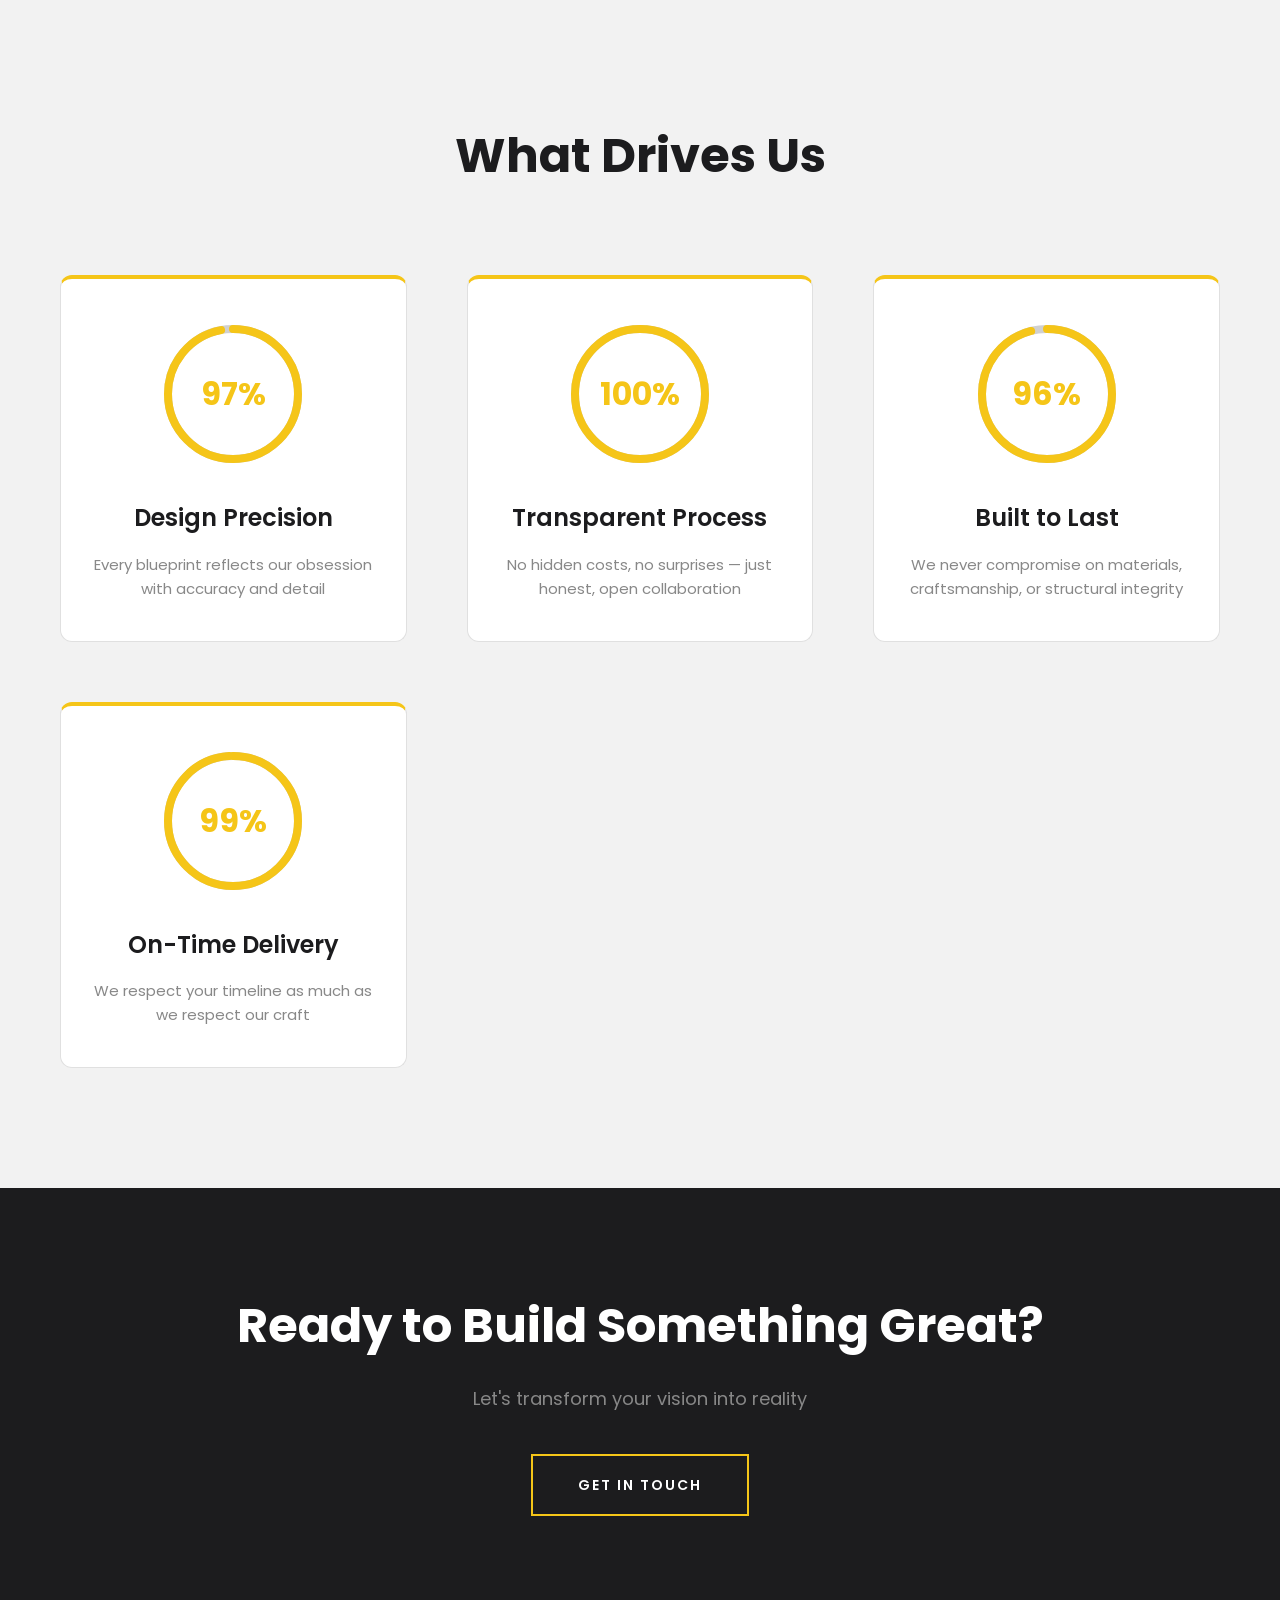
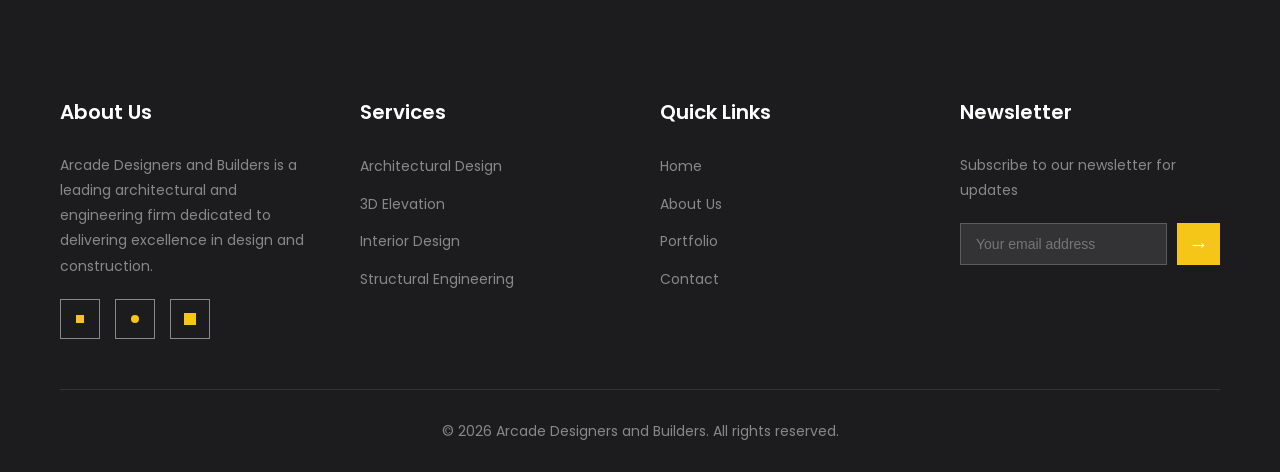
==== commit 40b50422: "Fix hamburger menu Contact link to open Get In Touch page" ====
--- a/index.html
+++ b/index.html
@@ -43,7 +43,7 @@
             <a href="#about" class="menu-link">About Us</a>
             <a href="#services" class="menu-link">Services</a>
             <a href="#portfolio" class="menu-link">Portfolio</a>
-            <a href="#contact" class="menu-link">Contact</a>
+            <a href="contact.html" class="menu-link">Contact</a>
         </nav>
     </div>
 
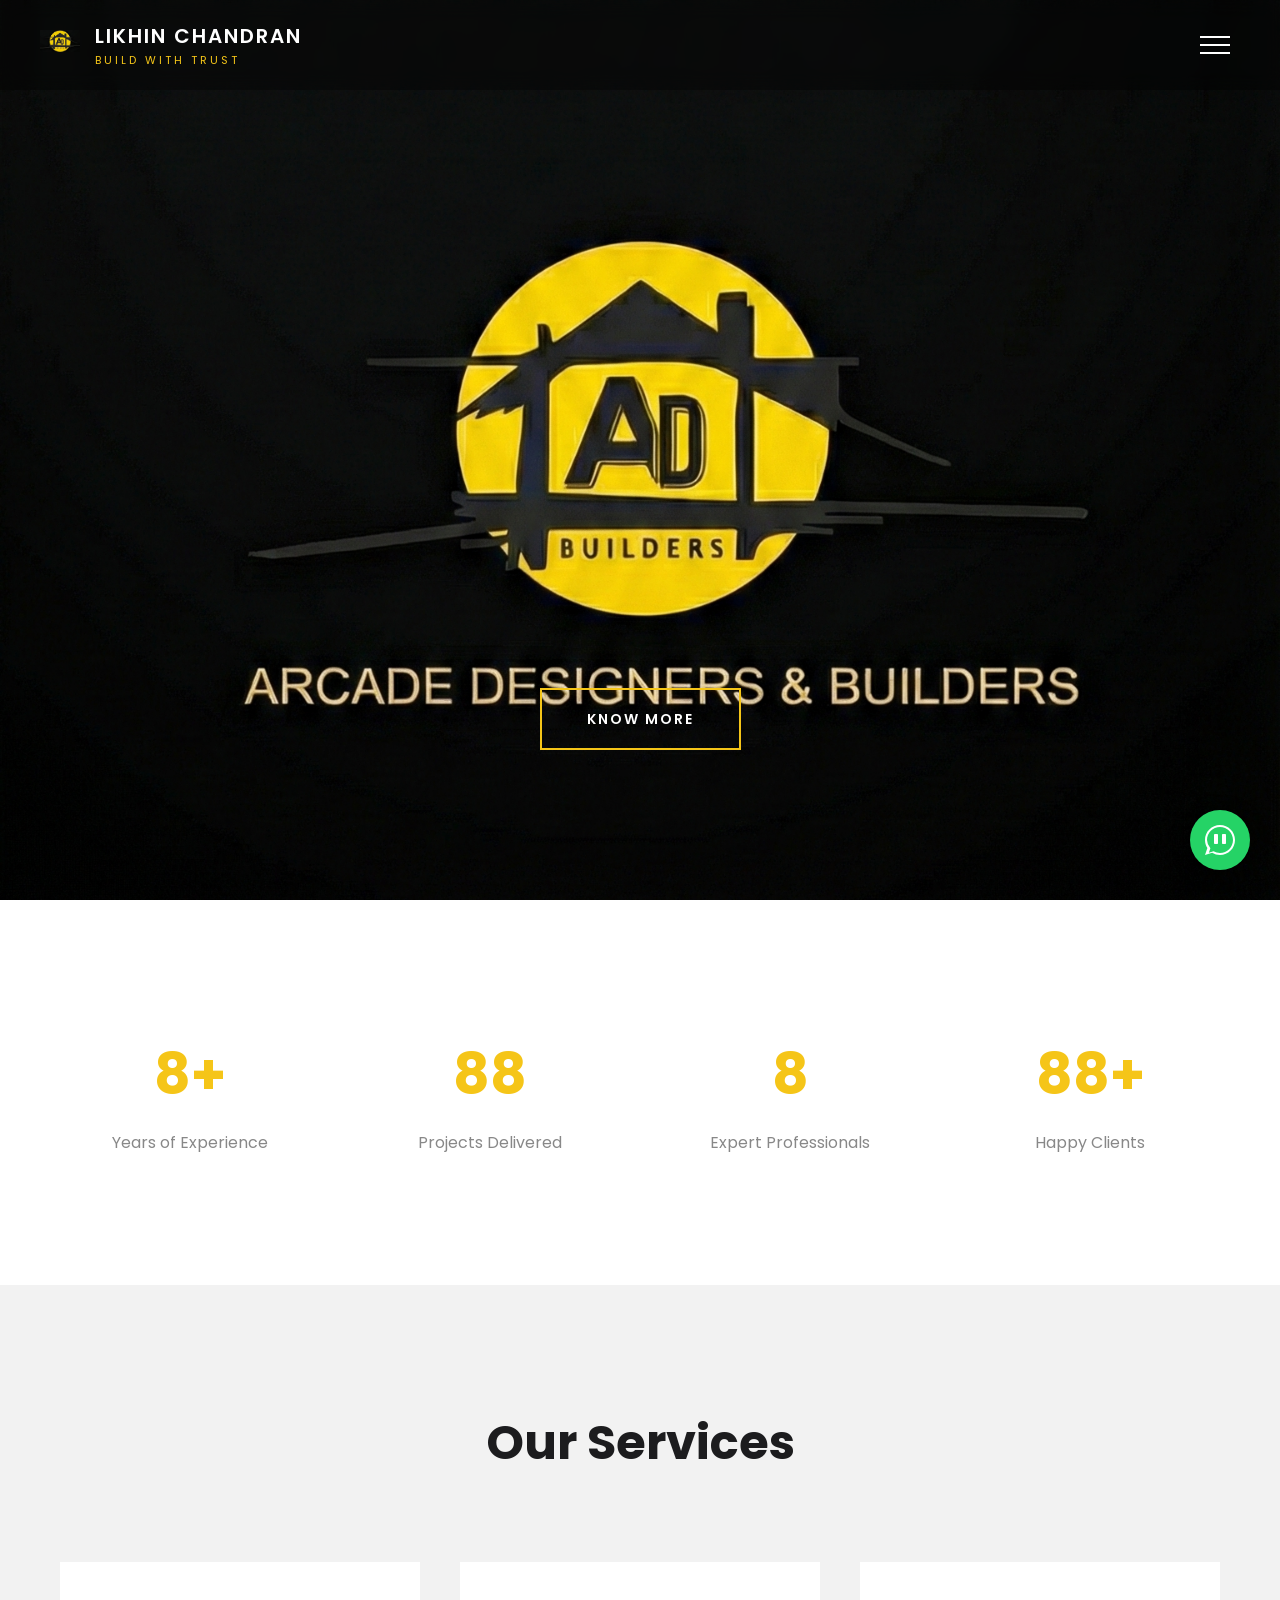
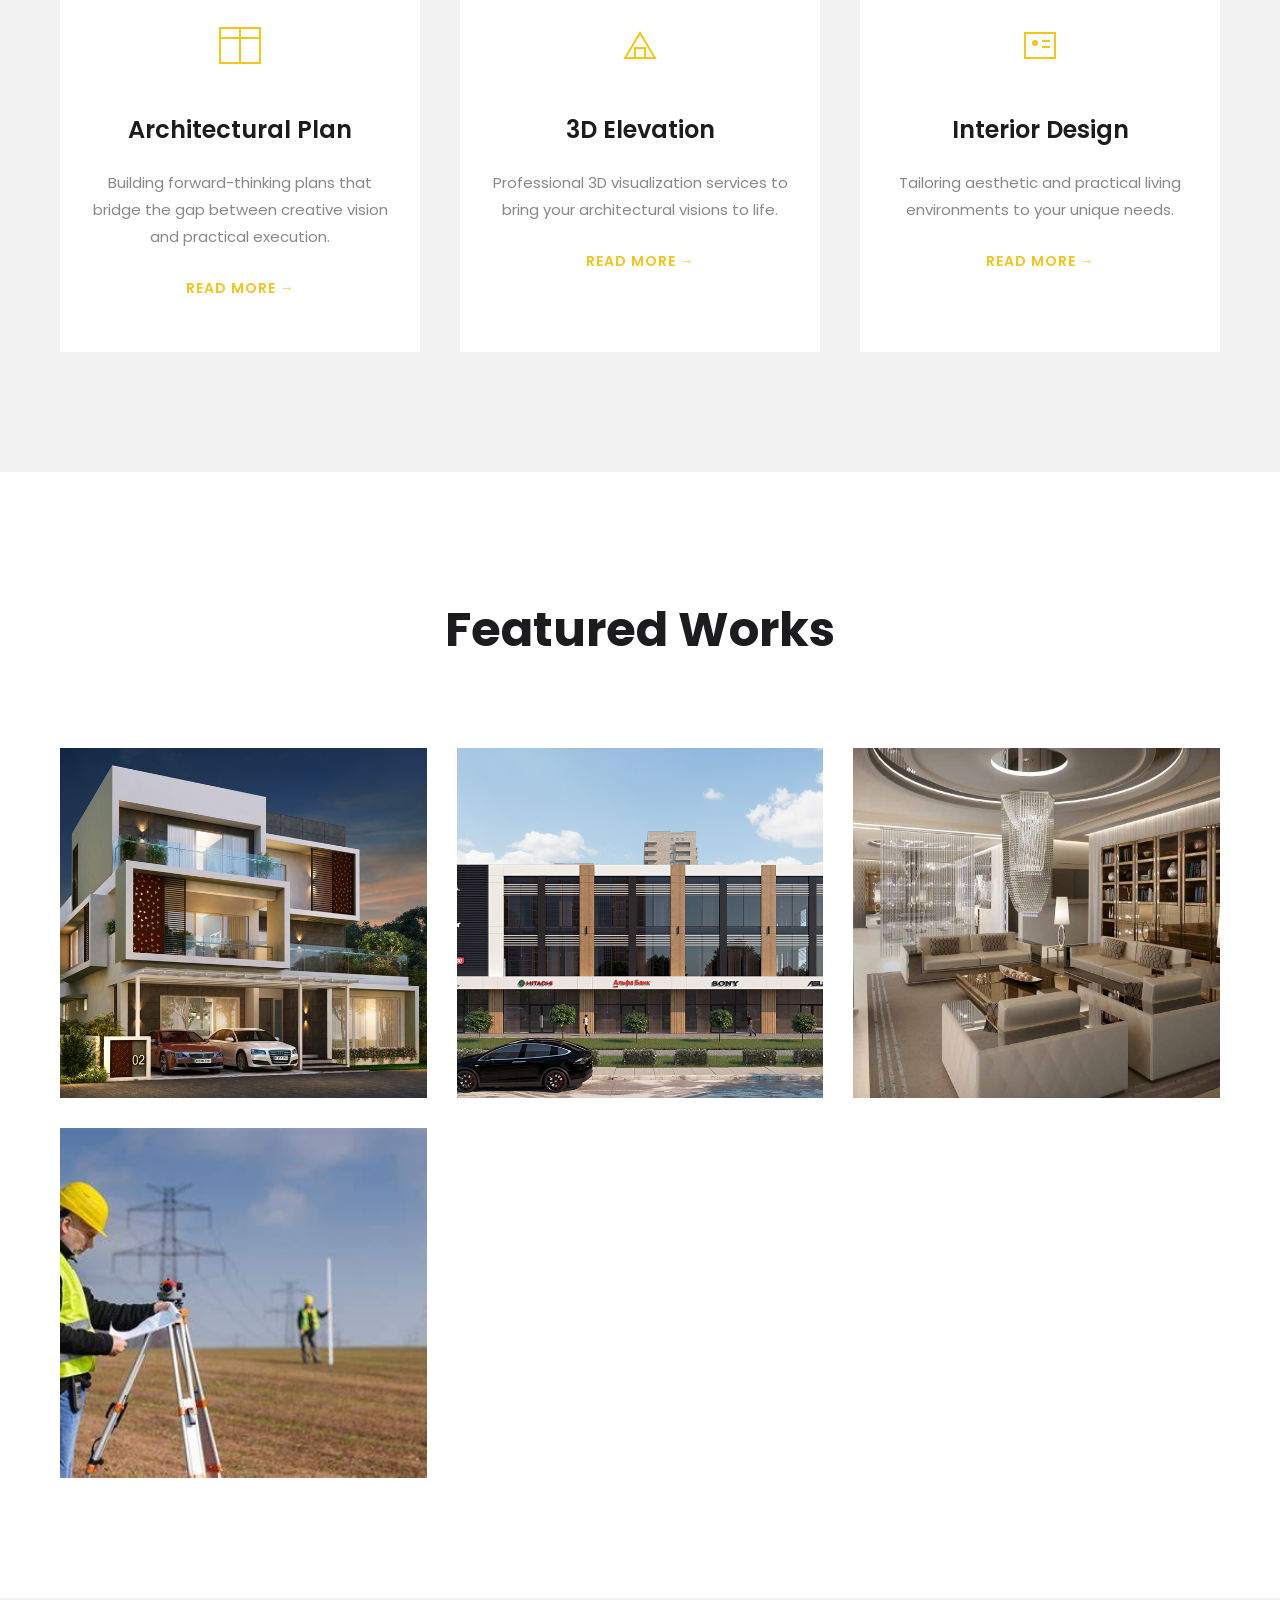
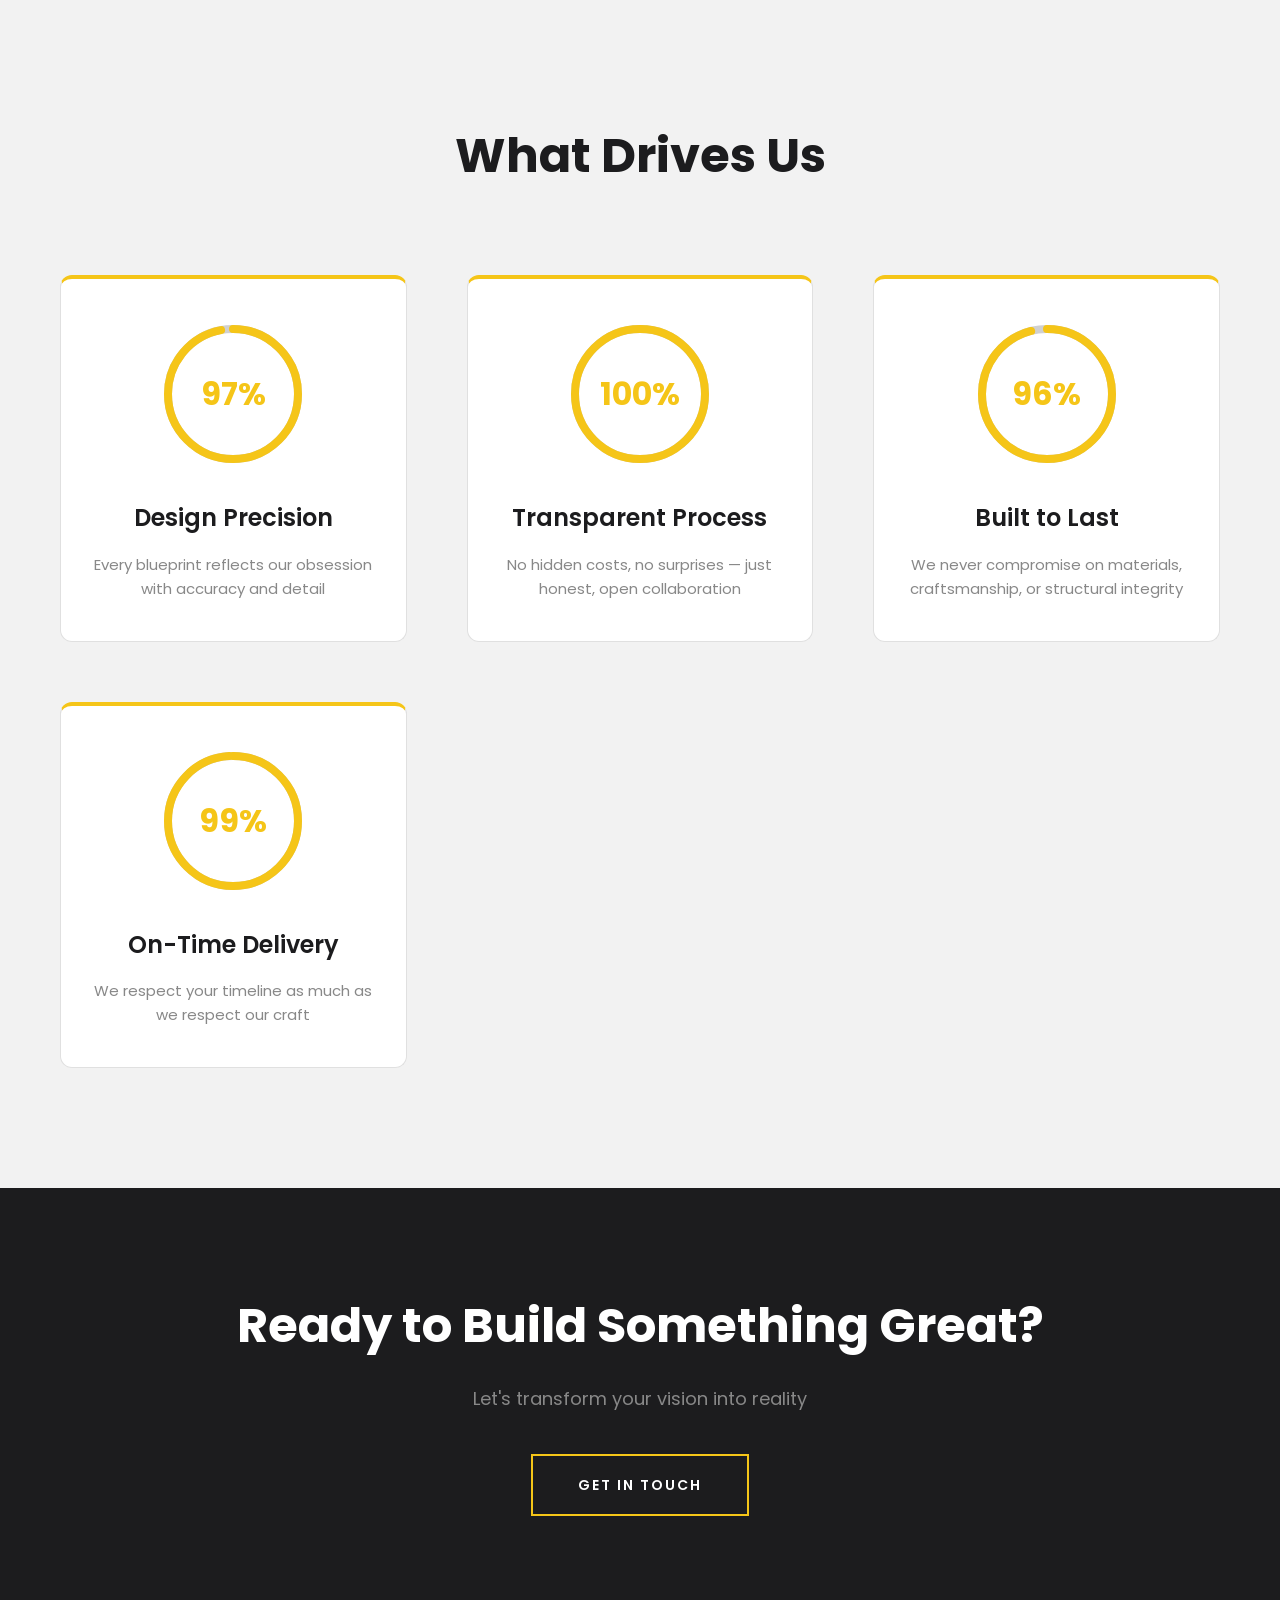
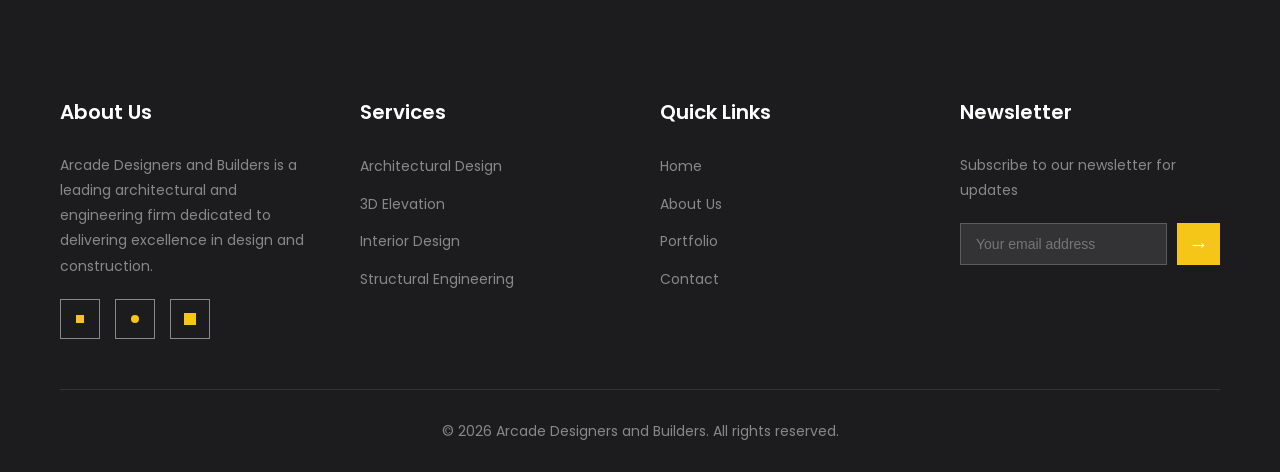
==== commit c612214e: "Remove dark overlay filter from hero section" ====
--- a/index.html
+++ b/index.html
@@ -137,7 +137,15 @@
             <h2 class="section-title reveal">Featured Works</h2>
             <div class="portfolio-grid">
                 <a href="works.html#residential" class="portfolio-item reveal">
-                    <div class="portfolio-image" style="background: url('images/main3.png') center/cover no-repeat;">
+                    <div class="portfolio-slideshow">
+                        <img src="images/Featured%20Works/Residential%20Villa/1.jpg" class="portfolio-slide active"
+                            alt="Residential Villa 1">
+                        <img src="images/Featured%20Works/Residential%20Villa/2.jpg" class="portfolio-slide"
+                            alt="Residential Villa 2">
+                        <img src="images/Featured%20Works/Residential%20Villa/3.jpg" class="portfolio-slide"
+                            alt="Residential Villa 3">
+                        <img src="images/Featured%20Works/Residential%20Villa/4.jpg" class="portfolio-slide"
+                            alt="Residential Villa 4">
                     </div>
                     <div class="portfolio-overlay">
                         <h3>Residential Villa</h3>
@@ -145,7 +153,15 @@
                     </div>
                 </a>
                 <a href="works.html#commercial" class="portfolio-item reveal">
-                    <div class="portfolio-image" style="background: linear-gradient(135deg, #f093fb 0%, #f5576c 100%);">
+                    <div class="portfolio-slideshow">
+                        <img src="images/Featured%20Works/Commercial%20Complex/1.jpg" class="portfolio-slide active"
+                            alt="Commercial Complex 1">
+                        <img src="images/Featured%20Works/Commercial%20Complex/2.jpg" class="portfolio-slide"
+                            alt="Commercial Complex 2">
+                        <img src="images/Featured%20Works/Commercial%20Complex/3.jpg" class="portfolio-slide"
+                            alt="Commercial Complex 3">
+                        <img src="images/Featured%20Works/Commercial%20Complex/4.jpg" class="portfolio-slide"
+                            alt="Commercial Complex 4">
                     </div>
                     <div class="portfolio-overlay">
                         <h3>Commercial Complex</h3>
@@ -153,7 +169,15 @@
                     </div>
                 </a>
                 <a href="works.html#interior" class="portfolio-item reveal">
-                    <div class="portfolio-image" style="background: linear-gradient(135deg, #4facfe 0%, #00f2fe 100%);">
+                    <div class="portfolio-slideshow">
+                        <img src="images/Featured%20Works/Luxury%20Interior/1.jpg" class="portfolio-slide active"
+                            alt="Luxury Interior 1">
+                        <img src="images/Featured%20Works/Luxury%20Interior/2.jpg" class="portfolio-slide"
+                            alt="Luxury Interior 2">
+                        <img src="images/Featured%20Works/Luxury%20Interior/3.jpg" class="portfolio-slide"
+                            alt="Luxury Interior 3">
+                        <img src="images/Featured%20Works/Luxury%20Interior/4.jpg" class="portfolio-slide"
+                            alt="Luxury Interior 4">
                     </div>
                     <div class="portfolio-overlay">
                         <h3>Luxury Interior</h3>
@@ -161,7 +185,15 @@
                     </div>
                 </a>
                 <a href="works.html#urban" class="portfolio-item reveal">
-                    <div class="portfolio-image" style="background: linear-gradient(135deg, #fa709a 0%, #fee140 100%);">
+                    <div class="portfolio-slideshow">
+                        <img src="images/Featured%20Works/Urban%20Planning/1.jpg" class="portfolio-slide active"
+                            alt="Urban Planning 1">
+                        <img src="images/Featured%20Works/Urban%20Planning/2.jpg" class="portfolio-slide"
+                            alt="Urban Planning 2">
+                        <img src="images/Featured%20Works/Urban%20Planning/3.jpg" class="portfolio-slide"
+                            alt="Urban Planning 3">
+                        <img src="images/Featured%20Works/Urban%20Planning/4.jpg" class="portfolio-slide"
+                            alt="Urban Planning 4">
                     </div>
                     <div class="portfolio-overlay">
                         <h3>Urban Planning</h3>
--- a/style.css
+++ b/style.css
@@ -211,7 +211,7 @@
     left: 0;
     width: 100%;
     height: 100%;
-    background: rgba(0, 0, 0, 0.4);
+    background: transparent;
 }
 
 .hero-content {
@@ -395,14 +395,31 @@
     text-decoration: none;
 }
 
-.portfolio-image {
+.portfolio-slideshow {
+    position: relative;
     width: 100%;
     height: 100%;
+    overflow: hidden;
+}
+
+.portfolio-slide {
+    position: absolute;
+    top: 0;
+    left: 0;
+    width: 100%;
+    height: 100%;
+    object-fit: cover;
+    opacity: 0;
+    transition: opacity 1s ease-in-out;
+}
+
+.portfolio-slide.active {
+    opacity: 1;
+}
+
+.portfolio-item:hover .portfolio-slideshow {
+    transform: scale(1.1);
     transition: transform 0.5s ease;
-}
-
-.portfolio-item:hover .portfolio-image {
-    transform: scale(1.1);
 }
 
 .portfolio-overlay {
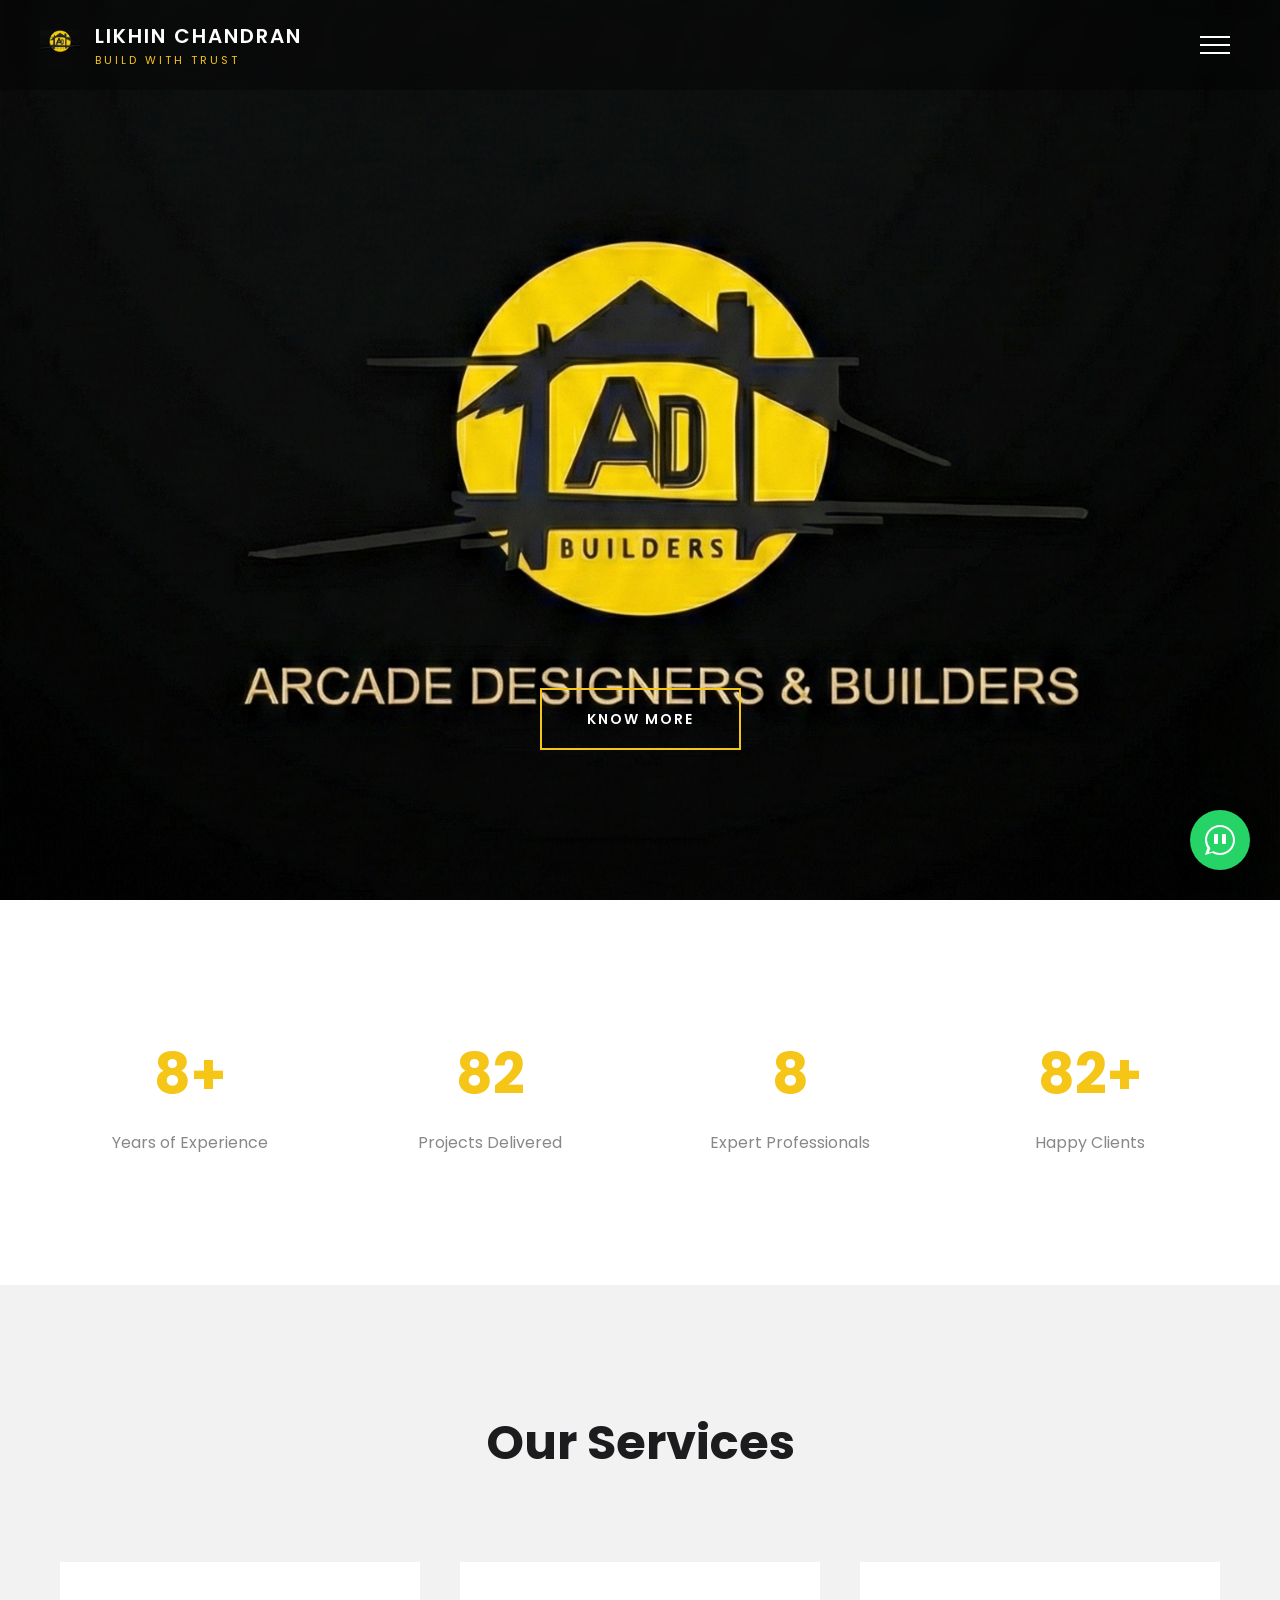
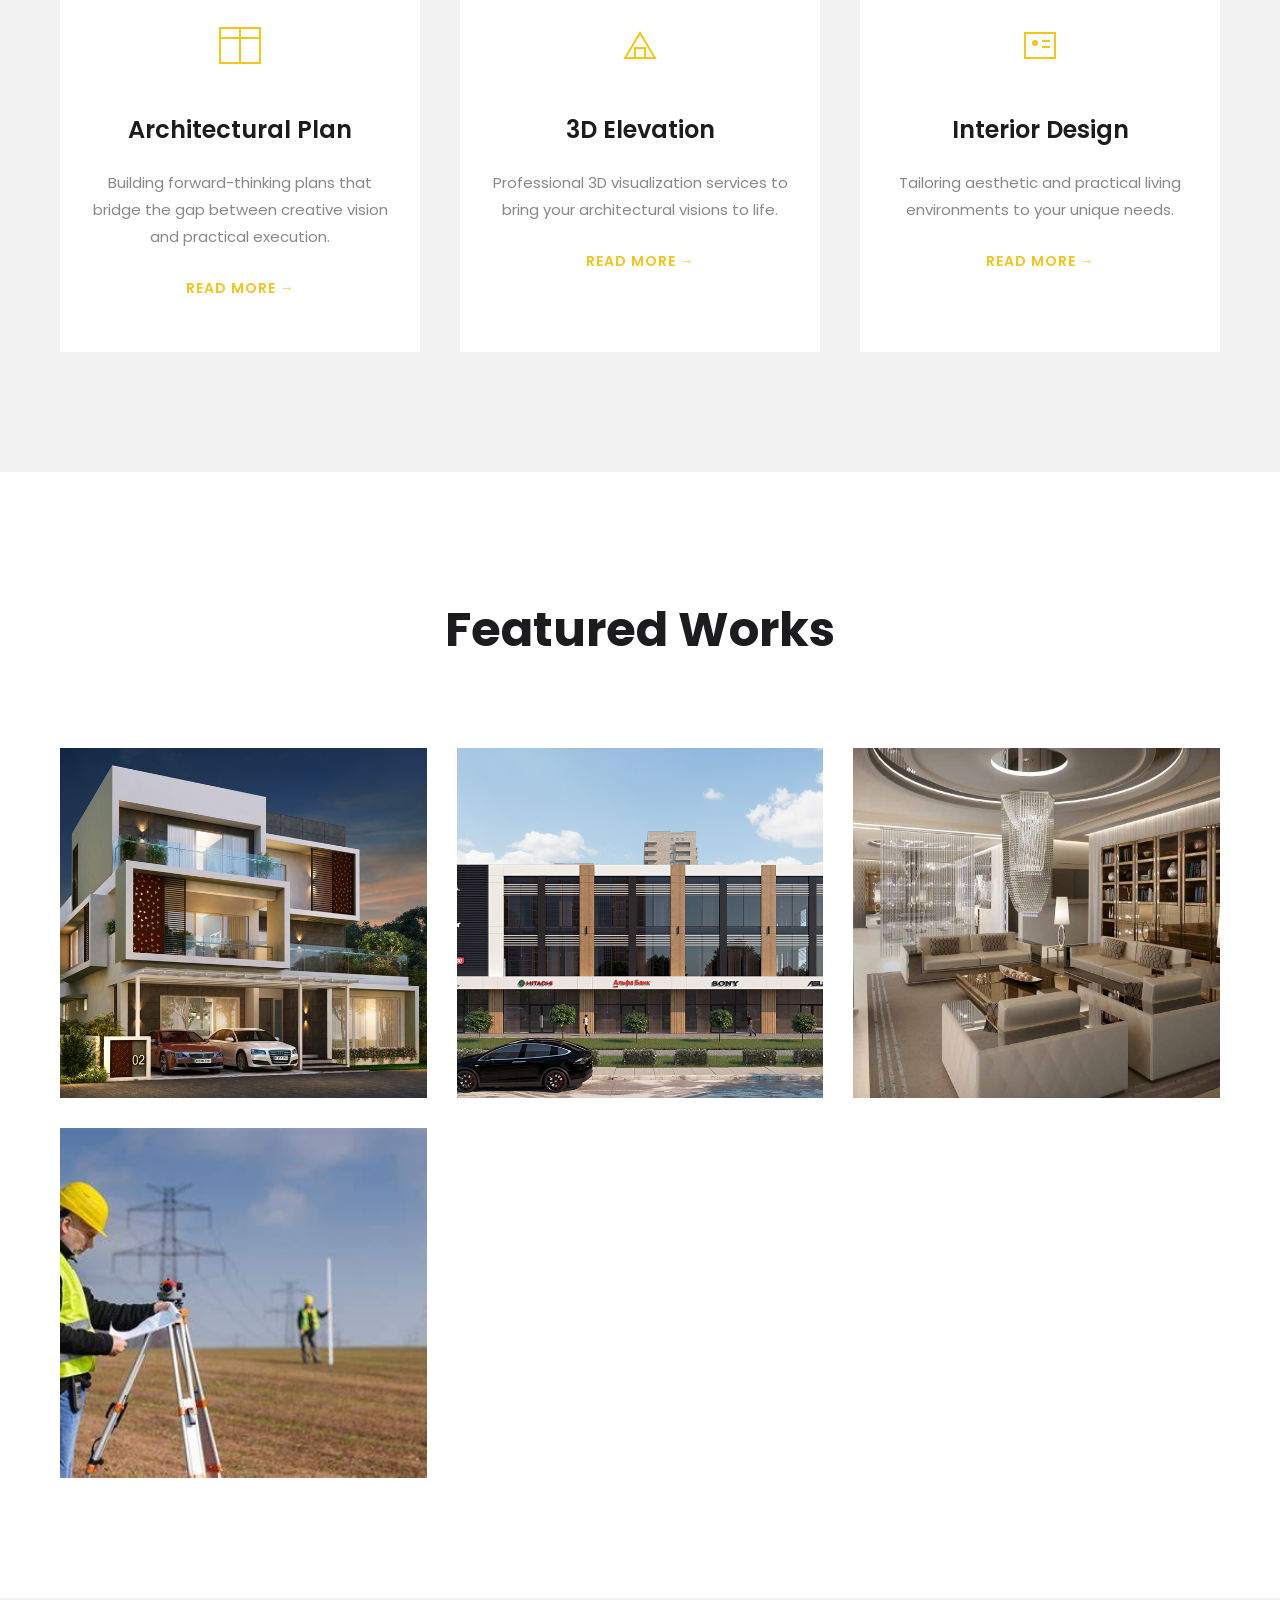
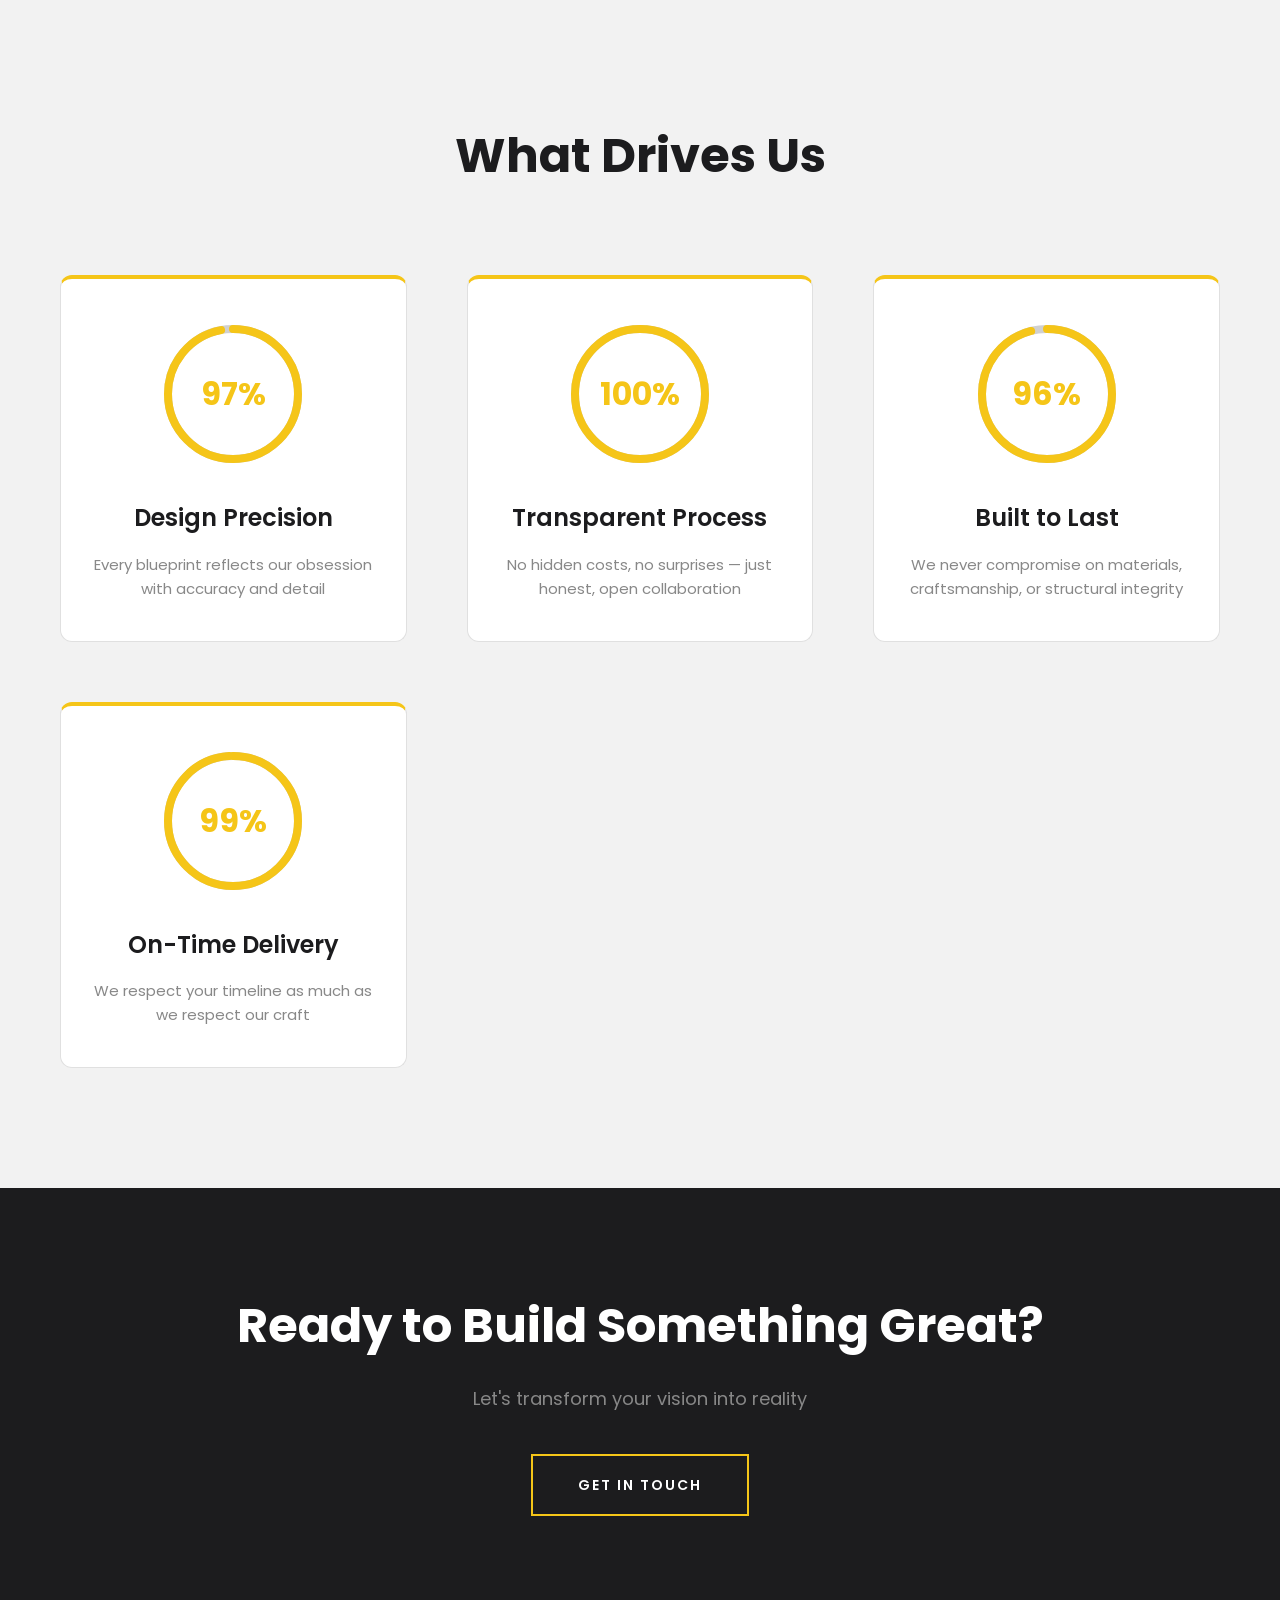
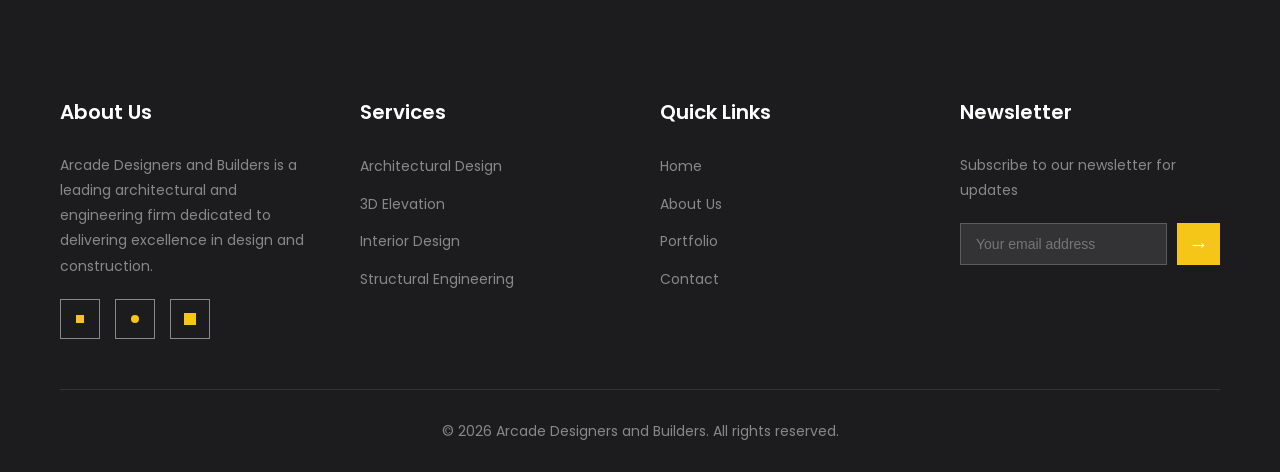
==== commit a2ba9292: "Update contact details and remove message form" ====
--- a/index.html
+++ b/index.html
@@ -331,7 +331,7 @@
     </footer>
 
     <!-- Floating WhatsApp Button -->
-    <a href="https://wa.me/1234567890" class="whatsapp-float" target="_blank" aria-label="Chat on WhatsApp">
+    <a href="https://wa.me/919895825525" class="whatsapp-float" target="_blank" aria-label="Chat on WhatsApp">
         <svg width="60" height="60" viewBox="0 0 60 60" fill="white">
             <path
                 d="M30 15c-8.284 0-15 6.716-15 15 0 2.973.87 5.745 2.363 8.084L15 45l7.13-2.256A14.94 14.94 0 0030 45c8.284 0 15-6.716 15-15s-6.716-15-15-15zm0 2c7.18 0 13 5.82 13 13s-5.82 13-13 13a12.94 12.94 0 01-6.508-1.738l-4.63 1.465 1.528-4.493A12.94 12.94 0 0117 30c0-7.18 5.82-13 13-13z" />
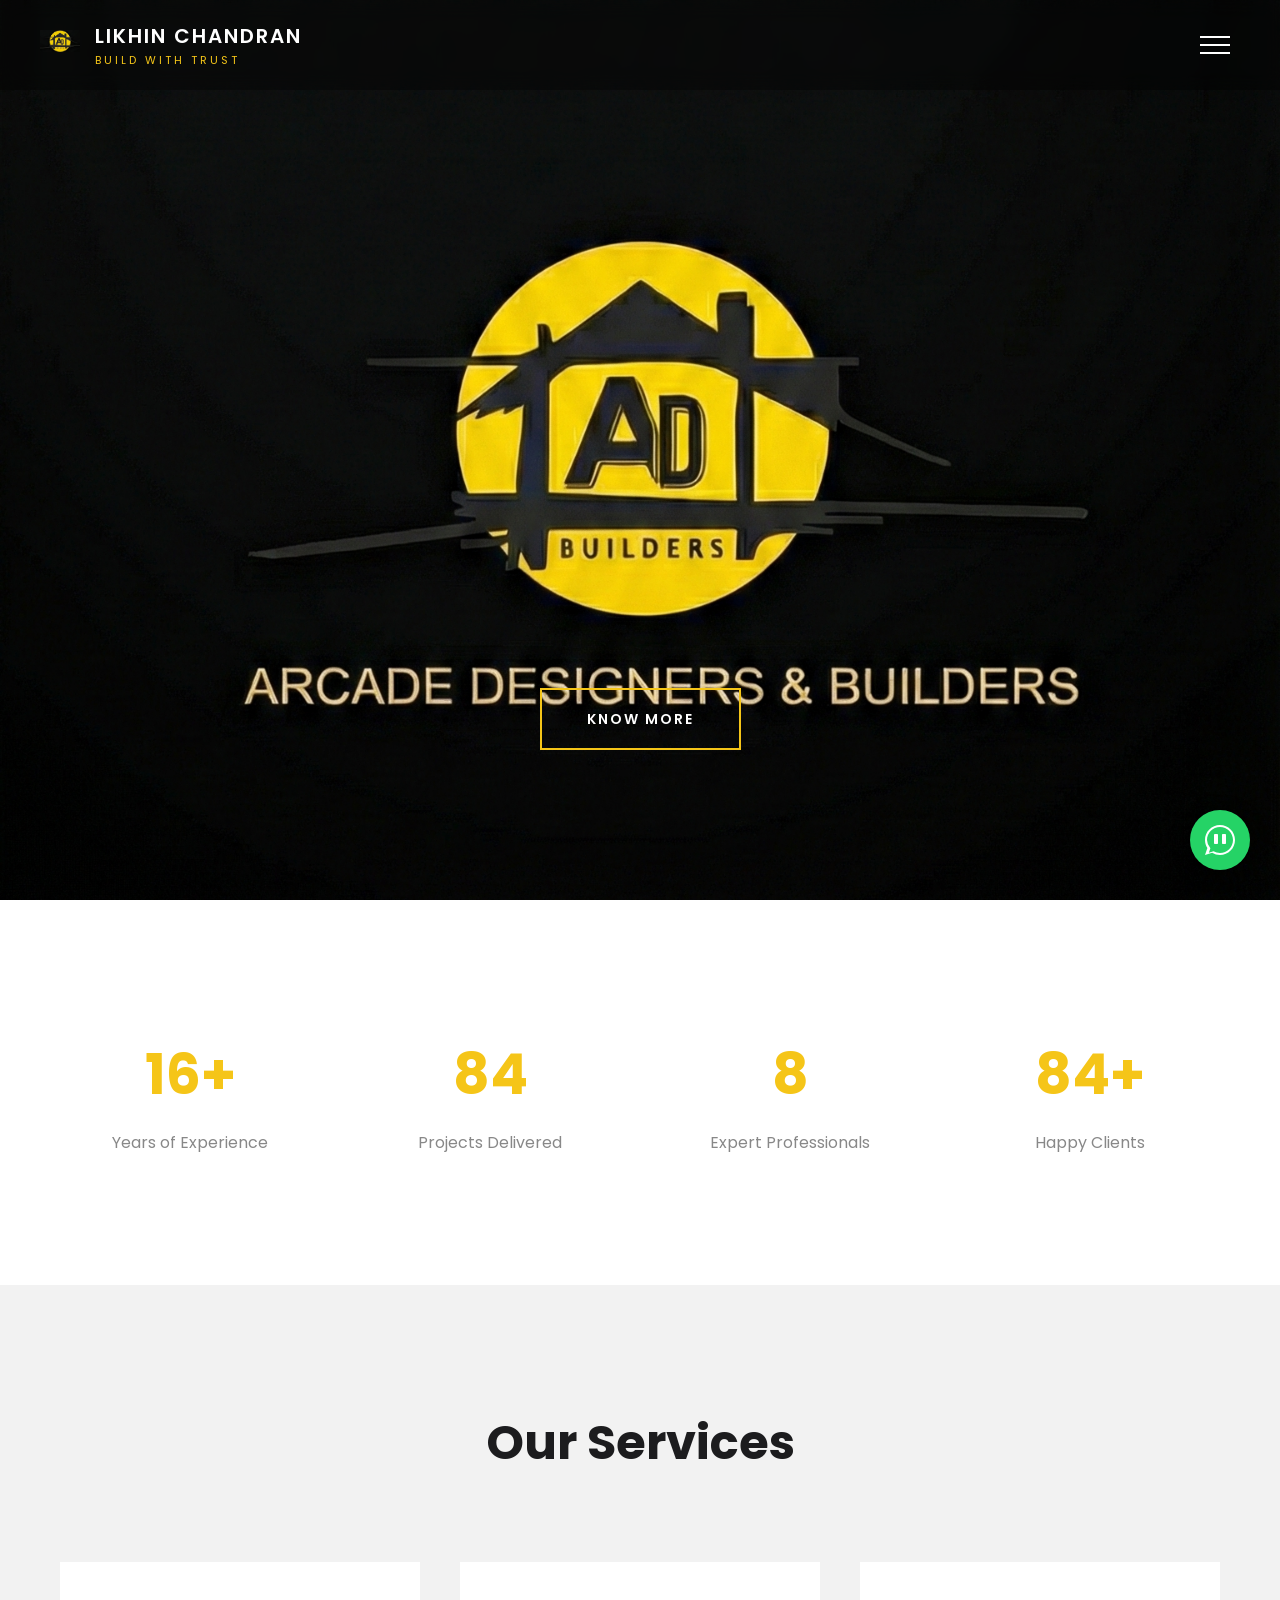
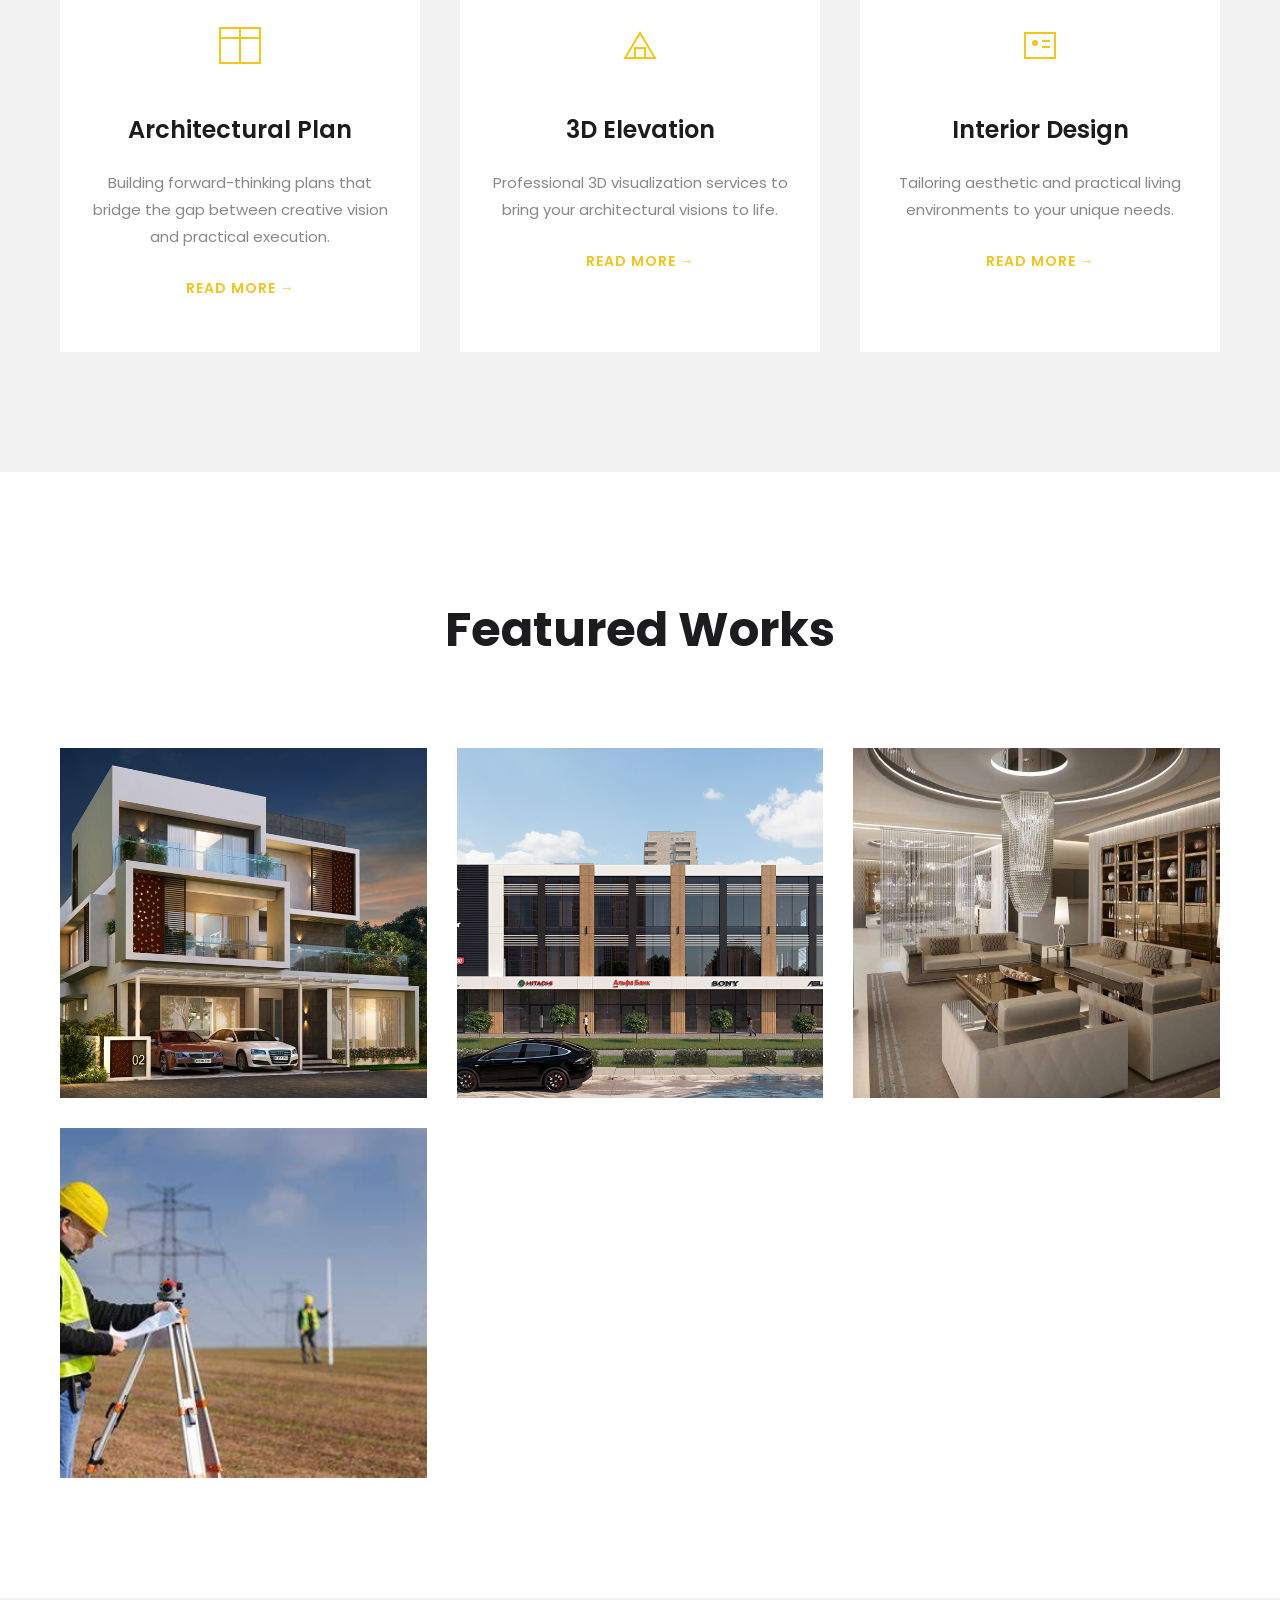
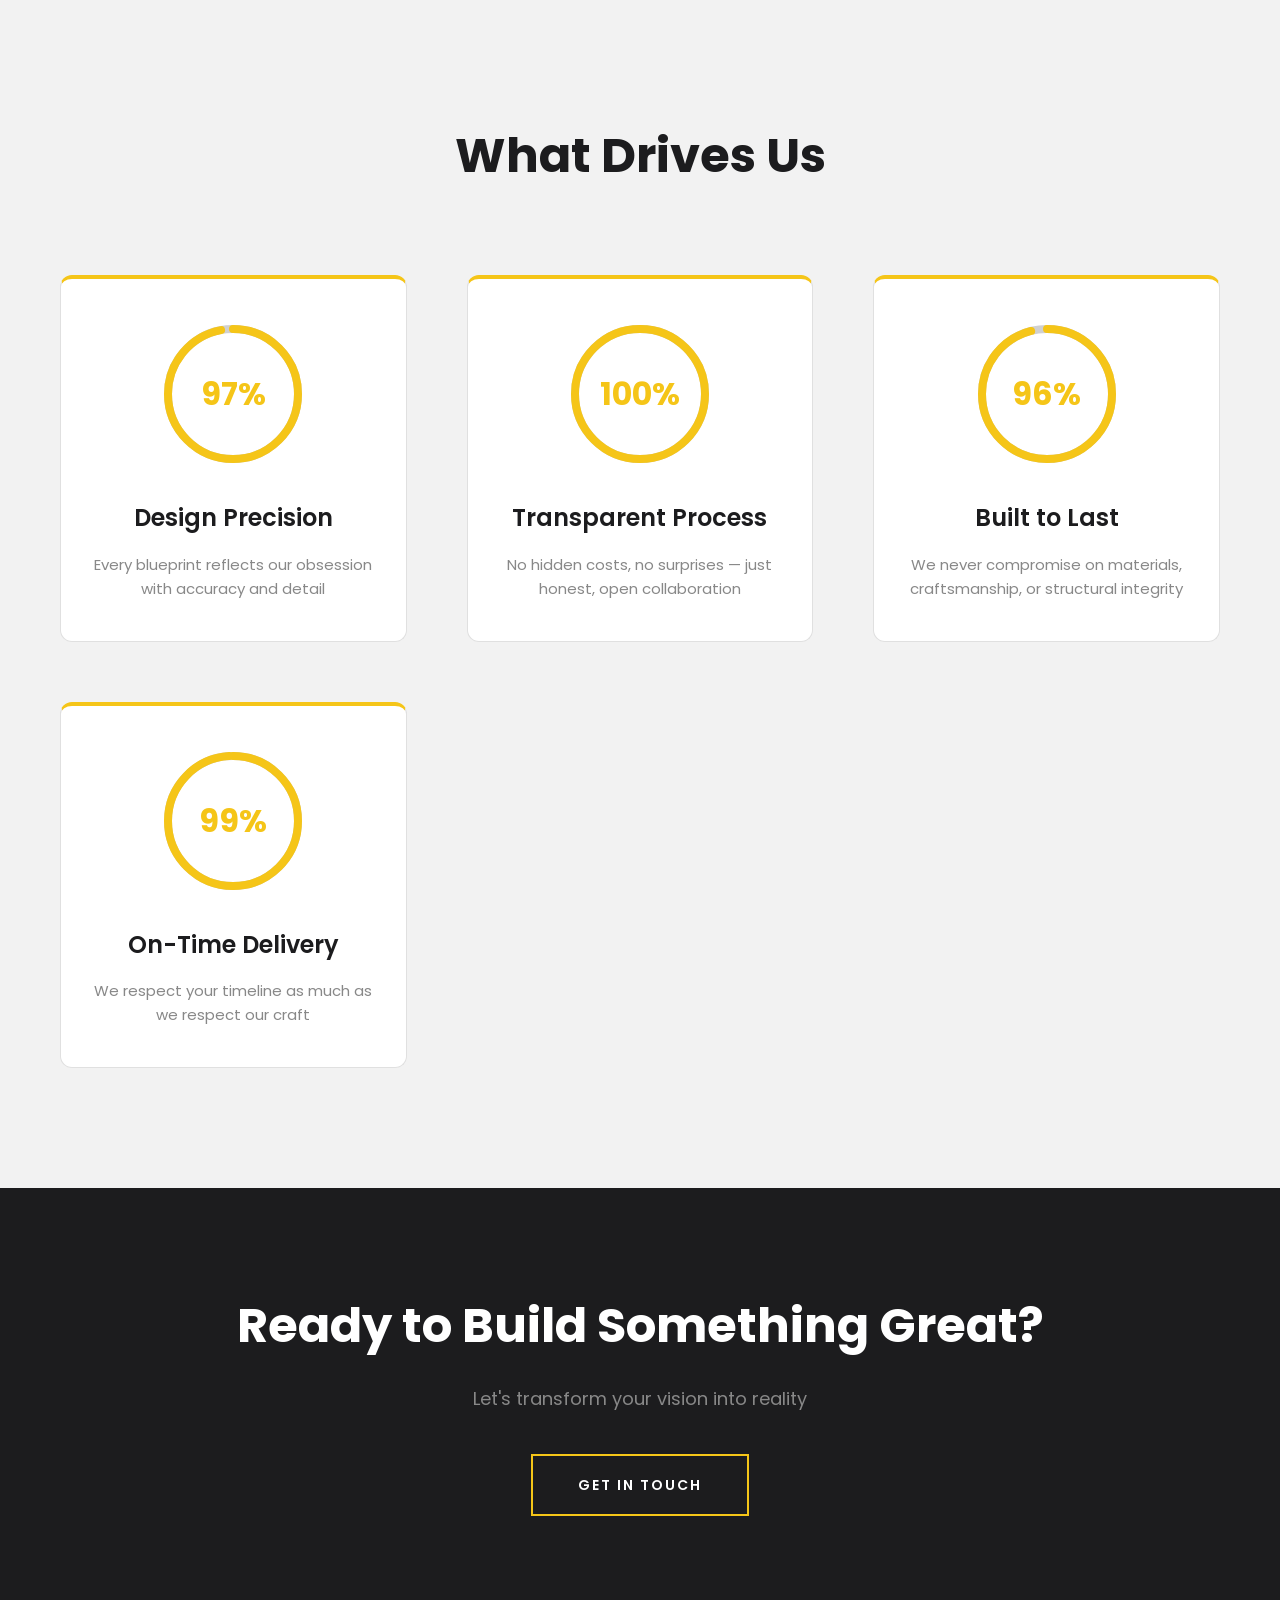
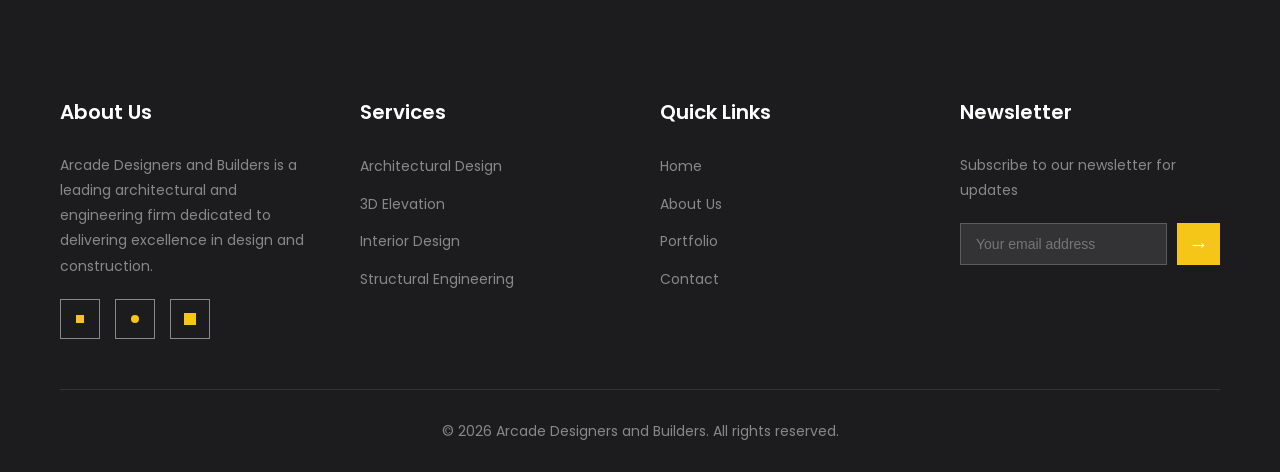
==== commit 684af93a: "Update years of experience to 20+" ====
--- a/index.html
+++ b/index.html
@@ -9,7 +9,7 @@
     <meta http-equiv="Expires" content="0">
     <title>ARCADE DESIGNERS AND BUILDERS - Engineering Excellence, Delivered</title>
     <meta name="description"
-        content="Professional architectural design, 3D elevation, and interior design services. Building with trust for over 10 years.">
+        content="Professional architectural design, 3D elevation, and interior design services. Building with trust for over 20 years.">
     <link rel="preconnect" href="https://fonts.googleapis.com">
     <link rel="preconnect" href="https://fonts.gstatic.com" crossorigin>
     <link href="https://fonts.googleapis.com/css2?family=Poppins:wght@300;400;500;600;700&display=swap"
@@ -65,7 +65,7 @@
         <div class="container">
             <div class="stats-grid">
                 <div class="stat-card reveal">
-                    <div class="stat-number">10+</div>
+                    <div class="stat-number">20+</div>
                     <div class="stat-label">Years of Experience</div>
                 </div>
                 <div class="stat-card reveal">
